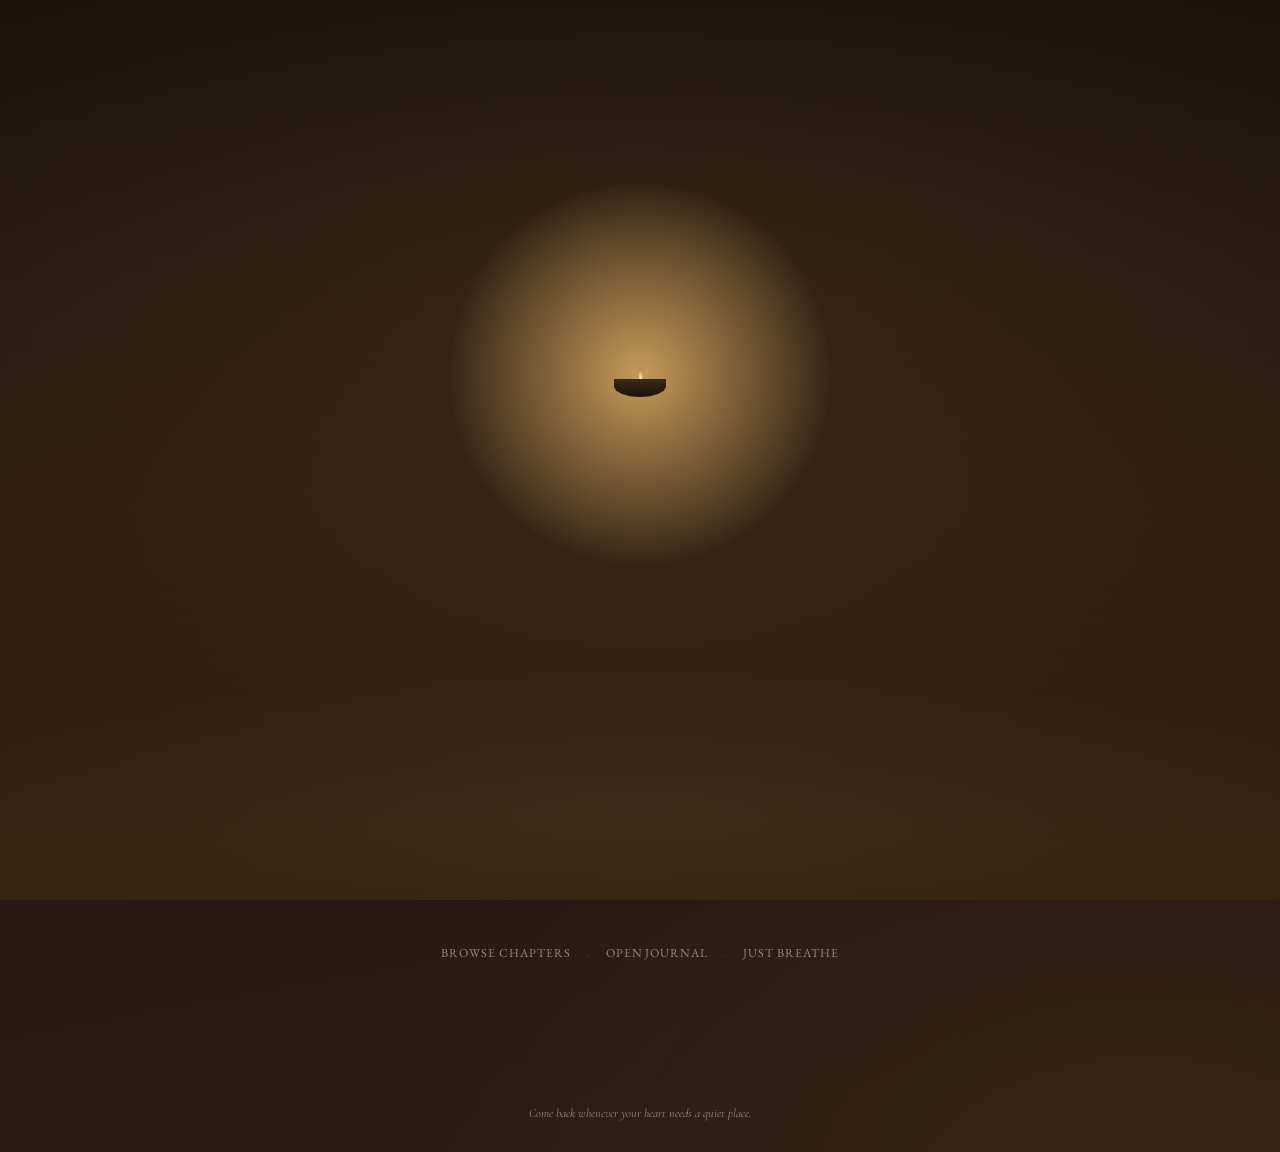
==== index.html @ 9d19c4c8 "Add files via upload" ====
<!DOCTYPE html>
<html lang="en">
<head>
<meta charset="UTF-8">
<meta name="viewport" content="width=device-width, initial-scale=1.0, viewport-fit=cover">
<script>
/* Courtyard mobile lock: Chrome Android's Desktop site deliberately changes
   the User-Agent and forces a wide virtual viewport. Remember that this
   browser was mobile on the previous load, then restore a phone-sized
   viewport when Chrome switches to Desktop site. This runs before CSS. */
(function(){
  try {
    var cookie = document.cookie.indexOf('courtyard-mobile-seen=1') !== -1;
    var ua = navigator.userAgent || '';
    var mobileUA = /Android|iPhone|iPad|iPod/i.test(ua);
    if (mobileUA) {
      document.cookie = 'courtyard-mobile-seen=1; path=/; max-age=31536000; SameSite=Lax';
    }
    var standalone = false;
    try {
      standalone = !!(window.matchMedia && window.matchMedia('(display-mode: standalone)').matches);
      standalone = standalone || !!navigator.standalone;
    } catch(e) {}

    /* Installed Android PWAs are the important special case here. Chrome's
       Desktop site can spoof the UA and expose a wide CSS viewport, but the
       standalone window is still a touch-first phone app. Do not depend on
       screen.width for this case because Desktop site can change that value. */
    var touchPhone = navigator.maxTouchPoints > 0;
    var likelyPhone = mobileUA || (touchPhone && Math.min(screen.width || 9999, screen.height || 9999) <= 600);
    var mobilePWA = standalone && touchPhone;
    if (likelyPhone || mobilePWA) document.documentElement.classList.add('courtyard-mobile-device');

    /* In Chrome Desktop site, the UA loses its mobile markers and the
       browser normally forces a ~980px viewport. If we know this origin was
       previously opened as a mobile device, explicitly restore a viewport
       based on the device screen width. */
    if (!mobileUA && cookie) {
      var w = Math.min(screen.width || 412, screen.height || 736);
      w = Math.max(320, Math.min(600, Math.round(w)));
      var vp = document.querySelector('meta[name="viewport"]');
      if (vp) {
        vp.setAttribute('content', 'width=' + w + ', initial-scale=1, maximum-scale=1, viewport-fit=cover');
      } else {
        vp = document.createElement('meta');
        vp.name = 'viewport';
        vp.content = 'width=' + w + ', initial-scale=1, maximum-scale=1, viewport-fit=cover';
        document.head.appendChild(vp);
      }
      document.documentElement.classList.add('courtyard-mobile-device');
    }
  } catch(e) {}
})();
</script>
<title>Kanha Ji's Courtyard</title>
<link rel="preconnect" href="https://fonts.googleapis.com">
<link href="https://fonts.googleapis.com/css2?family=Cormorant+Garamond:ital,wght@0,400;0,500;0,600;1,400;1,500&family=EB+Garamond:ital,wght@0,400;0,500;0,600;1,400&display=swap" rel="stylesheet">
<link rel="stylesheet" href="styles.css">

<!-- PWA: manifest, icons, and install/theming metadata. See pwa.js and
     service-worker.js — neither touches routing, layout, or app.js. -->
<link rel="manifest" href="manifest.webmanifest">
<meta name="theme-color" content="#241811">
<link rel="icon" href="assets/icons/favicon-32.png" sizes="32x32" type="image/png">
<link rel="icon" href="assets/icons/favicon-16.png" sizes="16x16" type="image/png">
<meta name="mobile-web-app-capable" content="yes">
</head>
<body data-view="home">

<!-- ARRIVAL RITUAL — click or press any key to skip -->
<div id="arrival" aria-hidden="true">
  <div id="arrivalDiya"><div class="a-glow"></div><div class="a-flame"></div><div class="a-bowl"></div></div>
  <div id="arrivalDust"></div>
  <div id="arrivalMist"></div>
  <div id="arrivalFeather">
    <svg viewBox="0 0 100 30" xmlns="http://www.w3.org/2000/svg"><path d="M2 26 Q40 4 98 2 Q60 10 40 16 Q60 14 92 6 Q55 18 38 20 Q54 18 80 12 Q50 24 2 26 Z" fill="none" stroke="#E0AE64" stroke-width="0.8"/></svg>
  </div>
  <div id="arrivalTitle">
    <h1>Kanha Ji's Courtyard</h1>
    <p>Whenever life becomes too loud… come sit beside me.</p>
  </div>
</div>

<div id="stars"></div>
<div id="courtyard" aria-hidden="true">
  <svg id="banyan" viewBox="0 0 220 320" xmlns="http://www.w3.org/2000/svg">
    <path fill="#1C130C" d="M110 320 L104 210 Q70 205 55 180 Q30 175 28 145 Q15 130 30 110 Q25 90 50 82 Q45 60 70 55 Q75 30 105 30 Q130 15 155 35 Q180 30 190 55 Q205 65 195 90 Q210 110 195 130 Q205 155 180 165 Q175 190 145 200 Q135 208 116 210 L110 320 Z"/>
    <path stroke="#1C130C" stroke-width="2" fill="none" d="M104 210 Q100 250 96 300 M116 210 Q120 250 124 300"/>
  </svg>
  <div class="floor"></div>
  <div id="templeWall"></div>
  <div class="pillar left"></div>
  <div class="pillar right"></div>
  <div id="mandala">
    <svg viewBox="0 0 200 200" xmlns="http://www.w3.org/2000/svg" fill="none" stroke="#F1E3C6" stroke-width="0.6">
      <circle cx="100" cy="100" r="90"/><circle cx="100" cy="100" r="66"/><circle cx="100" cy="100" r="40"/>
      <path d="M100 10 L100 190 M10 100 L190 100 M35 35 L165 165 M165 35 L35 165"/>
    </svg>
  </div>
  <div class="hbell" style="left:14%; animation-delay:-2s;"><svg viewBox="0 0 10 34" xmlns="http://www.w3.org/2000/svg"><line x1="5" y1="0" x2="5" y2="8" stroke="#8A6A3A" stroke-width="1"/><path d="M1 8 Q5 6 9 8 L8 24 Q5 28 2 24 Z" fill="none" stroke="#C08A3E" stroke-width="0.9"/></svg></div>
  <div class="hbell" style="right:16%; animation-delay:-6s;"><svg viewBox="0 0 10 34" xmlns="http://www.w3.org/2000/svg"><line x1="5" y1="0" x2="5" y2="8" stroke="#8A6A3A" stroke-width="1"/><path d="M1 8 Q5 6 9 8 L8 24 Q5 28 2 24 Z" fill="none" stroke="#C08A3E" stroke-width="0.9"/></svg></div>
  <div id="shadowDrift"></div>
</div>
<div id="atmosphere" aria-hidden="true"></div>
<div id="moon" aria-hidden="true"></div>
<div id="ambient"></div>
<div id="feather-wander" aria-hidden="true">
  <svg viewBox="0 0 100 30" xmlns="http://www.w3.org/2000/svg"><path d="M2 26 Q40 4 98 2 Q60 10 40 16 Q60 14 92 6 Q55 18 38 20 Q54 18 80 12 Q50 24 2 26 Z" fill="none" stroke="#E0AE64" stroke-width="0.8"/></svg>
</div>

<!-- Kanha Ji's corner: a small wooden platform holding a diya, a peacock feather, and a flute — left quietly for you -->
<div id="krishna-corner" aria-hidden="true">
  <div class="kj-platform">
    <div id="diya"><div class="flame"></div><div class="bowl"></div></div>
    <div class="kj-feather">
      <svg viewBox="0 0 30 60" xmlns="http://www.w3.org/2000/svg">
        <path d="M15 58 L14 22" stroke="#8A6A3A" stroke-width="1.1" fill="none"/>
        <path d="M15 22 Q4 16 5 4 Q11 12 15 20 Q19 12 25 4 Q26 16 15 22 Z" fill="none" stroke="#E0AE64" stroke-width="1"/>
        <circle cx="15" cy="9" r="3.2" fill="none" stroke="#E0AE64" stroke-width="1"/>
        <circle cx="15" cy="9" r="1.1" fill="#3B7A5A" opacity="0.7"/>
      </svg>
    </div>
    <div class="kj-flute">
      <svg viewBox="0 0 60 10" xmlns="http://www.w3.org/2000/svg">
        <rect x="2" y="3.5" width="56" height="3" rx="1.5" fill="#5C3A1E"/>
        <circle cx="16" cy="5" r="0.9" fill="#2A1D13"/>
        <circle cx="26" cy="5" r="0.9" fill="#2A1D13"/>
        <circle cx="36" cy="5" r="0.9" fill="#2A1D13"/>
        <circle cx="46" cy="5" r="0.9" fill="#2A1D13"/>
      </svg>
    </div>
  </div>
</div>

<div id="soundControl">
  <button id="soundToggle" aria-label="Ambient sound" aria-expanded="false" aria-controls="soundPanel">
    <svg viewBox="0 0 24 24" fill="none" stroke="currentColor" stroke-width="1.1" xmlns="http://www.w3.org/2000/svg" style="color:var(--ivory-dim)">
      <line x1="3" y1="12" x2="21" y2="9"/>
      <circle cx="6" cy="13.2" r="1.4"/><circle cx="10" cy="12.5" r="1.4"/><circle cx="14" cy="11.7" r="1.4"/><circle cx="18" cy="11" r="1.4"/>
    </svg>
  </button>
  <div id="soundPanel">
    <span id="ambienceAnchor" style="display:none" aria-hidden="true"></span>
    <button id="soundOff" aria-pressed="false">Silent Courtyard</button>
    <div class="sound-volume-row">
      <label for="soundVolume">Vol</label>
      <input type="range" id="soundVolume" min="0" max="100" value="50" aria-label="Ambient sound volume">
    </div>
  </div>
</div>

<header>
  <div class="brand">
    <div class="brand-mark"></div>
    <span class="brand-text">Kanha Ji's Courtyard</span>
  </div>
  <nav id="mainNav" aria-label="Primary">
    <button data-view="home" class="active">Home</button>
    <button data-view="chapters">Chapters</button>
    <button data-view="search">Search</button>
    <button data-view="collections">Collections</button>
    <button data-view="journal">Journal</button>
    <button data-view="meditation">Meditation</button>
    <button data-view="stats">Journey</button>
    <button data-view="settings">Settings</button>
    <button data-view="about">About</button>
  </nav>
  <div id="readingJourney" class="reading-journey" aria-hidden="true">
    <div id="readingJourneyFill" class="reading-journey-fill"></div>
  </div>
</header>

<main>

  <!-- HOME -->
  <section class="view active" id="view-home">
    <div class="hero">
      <div class="eyebrow">welcome back</div>
      <h1>How is your heart today?</h1>
      <p>There is no wrong answer, and nothing here is timed. Sit for a moment, choose what feels true right now, and let the courtyard meet you there.</p>
    </div>

    <div class="continue-card" id="continueCard" style="display:none;">
      <div class="eyebrow">continue your journey</div>
      <p class="continue-detail" id="continueDetail">Last read: Chapter 1 • Verse 1</p>
      <div class="continue-actions">
        <button id="continueReadingBtn" class="continue-btn continue-btn-primary">Continue Reading</button>
        <button id="continueStartHomeBtn" class="continue-btn">Start from Home</button>
      </div>
    </div>

    <div class="emotion-list" id="emotionGrid" role="group" aria-label="Choose how you feel">
      <!-- injected -->
    </div>

    <div class="home-response" id="homeResponse" aria-live="polite"></div>

    <div class="quick-links">
      <button data-view="chapters">Browse chapters</button>
      <span class="ql-sep">·</span>
      <button data-view="journal">Open journal</button>
      <span class="ql-sep">·</span>
      <button data-view="meditation">Just breathe</button>
    </div>
  </section>

  <!-- CHAPTERS -->
  <section class="view" id="view-chapters">
    <div class="section-shell">
      <h2>Chapters</h2>
      <p class="section-sub">From confusion to clarity, from attachment to freedom, from self to the Supreme.</p>
      <div id="chapterList"></div>
    </div>
  </section>

  <!-- VERSE LIST (per chapter) -->
  <section class="view" id="view-verses">
    <div class="section-shell">
      <button id="backToChapters" class="back-link">&larr; back to chapters</button>
      <h2 id="verseListTitle">Chapter</h2>
      <p class="section-sub" id="verseListSub"></p>
      <div id="verseList"></div>
    </div>
  </section>

  <!-- CHAPTER DETAIL / VERSE -->
  <section class="view" id="view-verse">
    <div class="section-shell">
      <button id="backToVerses" class="back-link">&larr; back to verses</button>
      <p class="reading-progress-label" id="readingProgressLabel"></p>
      <div id="verseDetail"></div>
      <div id="verseNav" class="verse-nav">
        <div class="verse-nav-actions">
          <button id="prevVerseBtn" class="continue-btn"></button>
          <button id="nextVerseBtn" class="continue-btn continue-btn-primary"></button>
        </div>
      </div>
      <div id="chapterCompletion" class="chapter-completion" hidden>
        <p class="chapter-completion-text" id="chapterCompletionText"></p>
        <div class="chapter-completion-actions">
          <button id="continueNextChapterBtn" class="continue-btn continue-btn-primary"></button>
          <button id="stayHereBtn" class="continue-btn">Stay Here a Little Longer</button>
        </div>
      </div>
    </div>
  </section>

  <!-- SEARCH -->
  <section class="view" id="view-search">
    <div class="section-shell">
      <h2>Search</h2>
      <p class="section-sub">Search across verses, tags, and moods once real content is added.</p>
      <div class="search-bar">
        <input type="text" id="searchInput" placeholder="Search by feeling, word, or chapter…" aria-label="Search">
      </div>
      <div id="searchResults">
        <div class="empty-state">
          <span class="glyph" aria-hidden="true">❦</span>
          <p>The scriptures are still finding their place here.</p>
        </div>
      </div>
    </div>
  </section>

  <!-- COLLECTIONS -->
  <section class="view" id="view-collections">
    <div class="section-shell">
      <h2>Collections</h2>
      <p class="section-sub">Save verses that speak to you into your own gathered collections.</p>
      <div class="empty-state" id="collectionsEmpty">
        <span class="glyph" aria-hidden="true">❦</span>
        <p>Every verse you save will quietly wait for you here.</p>
        <button id="createCollectionBtn">Create a collection</button>
      </div>
    </div>
  </section>

  <!-- JOURNAL -->
  <section class="view" id="view-journal">
    <div class="section-shell">
      <h2>Journal</h2>
      <p class="section-sub">A quiet place to write. Nothing here is graded, tracked toward a streak, or shown to anyone.</p>
      <div class="card">
        <textarea class="journal-input" id="journalInput" placeholder="Tell Kanha Ji what's on your heart…"></textarea>
      </div>
      <div class="journal-actions">
        <button class="btn-primary" id="saveJournalBtn">Save entry</button>
      </div>
      <div id="journalEntries"></div>
    </div>
  </section>

  <!-- MEDITATION -->
  <section class="view" id="view-meditation">
    <div class="section-shell" style="text-align:center;">
      <h2>A moment to breathe</h2>
      <p class="section-sub">In for four. Hold for four. Out for six. No timer pressure, just a shape to follow.</p>
      <div class="breath-circle">breathe</div>
    </div>
  </section>

  <!-- STATS -->
  <section class="view" id="view-stats">
    <div class="section-shell">
      <h2>Your journey</h2>
      <p class="section-sub">Gentle reflection, not a scoreboard. Nothing here is a target to hit.</p>
      <div class="stats-grid">
        <div class="stat-card"><span class="stat-number" id="statVerses">0</span><span class="stat-label">verses visited</span></div>
        <div class="stat-card"><span class="stat-number" id="statJournal">0</span><span class="stat-label">journal entries</span></div>
        <div class="stat-card"><span class="stat-number" id="statDays">1</span><span class="stat-label">days you've returned</span></div>
        <div class="stat-card"><span class="stat-number" id="statMood">—</span><span class="stat-label">most chosen feeling</span></div>
      </div>
    </div>
  </section>

  <!-- SETTINGS -->
  <section class="view" id="view-settings">
    <div class="section-shell">
      <h2>Settings</h2>
      <p class="section-sub">Shape the courtyard to fit you.</p>
      <div class="card">
        <div class="setting-row">
          <div>
            <div class="setting-label">Reduce animation</div>
            <div class="setting-desc">Turns off drifting light, mist, and flicker for a stiller experience</div>
          </div>
          <button class="switch" id="toggleMotion" aria-pressed="false"></button>
        </div>
        <div class="setting-row">
          <div>
            <div class="setting-label">Time of day theme</div>
            <div class="setting-desc">Choose the light your courtyard sits in</div>
          </div>
          <div class="theme-options">
            <button class="theme-dot active" style="background:#3B2A1C" data-theme="dusk" aria-label="Dusk" aria-pressed="true"></button>
            <button class="theme-dot" style="background:#160F0A" data-theme="night" aria-label="Night" aria-pressed="false"></button>
            <button class="theme-dot" style="background:#4A3520" data-theme="dawn" aria-label="Dawn" aria-pressed="false"></button>
          </div>
        </div>
        <div class="setting-row">
          <div>
            <div class="setting-label">Replay the welcome</div>
            <div class="setting-desc">See the arrival sequence again, right now</div>
          </div>
          <button id="replayWelcomeBtn" style="border-radius:0; padding:9px 18px; font-size:0.75rem; letter-spacing:0.08em; text-transform:uppercase; color:var(--ivory-dim); background:transparent; border:1px solid var(--line); cursor:pointer;">Replay</button>
        </div>
        <div class="setting-row">
          <div>
            <div class="setting-label">Clear journal &amp; history</div>
            <div class="setting-desc">This cannot be undone</div>
          </div>
          <button id="clearDataBtn" style="border-radius:0; padding:9px 18px; font-size:0.75rem; letter-spacing:0.08em; text-transform:uppercase; color:var(--ivory-dim); background:transparent; border:1px solid var(--line); cursor:pointer;">Clear</button>
        </div>
      </div>

      <div class="card" id="journalBackupCard">
        <div class="setting-row">
          <div>
            <div class="setting-label" style="font-size:1.05rem;">Your Journal</div>
            <div class="setting-desc">Your reflections stay on this device unless you choose to export them.</div>
          </div>
        </div>
        <div class="setting-row">
          <div>
            <div class="setting-label">Export Journal</div>
            <div class="setting-desc" id="exportJournalDesc">Download every entry as a single file, kept only by you.</div>
          </div>
          <button id="exportJournalBtn" style="border-radius:0; padding:9px 18px; font-size:0.75rem; letter-spacing:0.08em; text-transform:uppercase; color:var(--ivory-dim); background:transparent; border:1px solid var(--line); cursor:pointer;">Export</button>
        </div>
        <div class="setting-row">
          <div>
            <div class="setting-label">Import Journal</div>
            <div class="setting-desc">Restore entries from a file you exported earlier — this replaces what's on this device.</div>
          </div>
          <button id="importJournalBtn" style="border-radius:0; padding:9px 18px; font-size:0.75rem; letter-spacing:0.08em; text-transform:uppercase; color:var(--ivory-dim); background:transparent; border:1px solid var(--line); cursor:pointer;">Import</button>
          <input type="file" id="importJournalInput" accept="application/json,.json" hidden>
        </div>
        <p class="setting-desc" id="journalBackupStatus" aria-live="polite" style="text-align:center; margin-top:6px;"></p>
      </div>
    </div>
  </section>

  <!-- ABOUT -->
  <section class="view" id="view-about">
    <div class="section-shell">
      <h2>About the Courtyard</h2>
      <p class="section-sub">A peaceful place to slow down, reflect, and walk through the Bhagavad Gita one verse at a time.</p>

      <div class="verse-frontispiece about-intro">
        <p>Kanha Ji's Courtyard is a quiet corner for reading and reflecting — built for anyone who needs a place to sit for a while.</p>
      </div>

      <div class="verse-section">
        <h4>Application</h4>
        <p>App name<br><strong id="aboutAppName">Kanha Ji's Courtyard</strong></p>
        <p>Version<br><span id="aboutVersion">—</span></p>
        <p>Created by<br><strong>ThatBrownCraft</strong></p>
        <p class="about-note">Created with love, reflection, and countless cups of chai.</p>
      </div>

      <div class="verse-section">
        <h4>About this Project</h4>
        <p>This Courtyard was never meant to replace scripture. The Bhagavad Gita's original verses remain timeless, exactly as they've always been.</p>
        <p>What's added here — the translations, the modern reflections, and moments like "If Kanha Ji sat beside you today…" — exist only to help today's reader meet that wisdom in the middle of an ordinary day. The aim is understanding, not replacement.</p>
      </div>

      <div class="verse-section">
        <h4>A Small Note</h4>
        <p>The Bhagavad Gita has guided countless hearts for centuries.</p>
        <p>This Courtyard simply offers one more quiet place to sit with its wisdom. If even one reflection encourages someone to return to the original scripture, then the Courtyard has already fulfilled its purpose.</p>
      </div>

      <div class="verse-section">
        <h4>Copyright &amp; Attribution</h4>
        <p>The Sanskrit verses of the Bhagavad Gita, and their public-domain translations where used, remain part of the scripture's own cultural and spiritual heritage — they belong to no one and everyone.</p>
        <p>Everything built around those verses in this Courtyard — the modern reflections, contemporary explanations, historical and contextual commentary, "If Kanha Ji sat beside you today…" passages, reflection questions, journal prompts, the Courtyard's concept and experience, and its original writing, UI, and visual presentation — is original work, © ThatBrownCraft. Please don't copy, republish, or redistribute this writing without permission.</p>
        <p>Kanha Ji's Courtyard is an independent, personal project made for reflection — it isn't affiliated with any religious organization or institution.</p>
      </div>

      <div class="verse-section">
        <h4>Privacy</h4>
        <p>Your journal stays on this device. Nothing you write is uploaded, tracked, or shared — the only way anything leaves this device is if you choose to export your journal yourself, from Settings.</p>
      </div>

      <div class="verse-section">
        <h4>Credits</h4>
        <p>Built with care, for readers who wanted a peaceful place to keep returning to the Gita.</p>
      </div>

      <div class="verse-frontispiece about-close">
        <p class="about-close-line">If these words ever helped you find a little peace, then the Courtyard has already fulfilled its purpose.</p>
        <p class="about-close-sub">May every visit bring you a little closer to yourself… and to Kanha Ji. 🌿</p>
        <p class="about-signature">Made with 🤎 by ThatBrownCraft</p>
        <p class="about-farewell">May you always find your way back to the Courtyard.</p>
      </div>
    </div>
  </section>

</main>

<footer>Come back whenever your heart needs a quiet place.</footer>

<script src="app.js"></script>
<script src="pwa.js" defer></script>

</body>
</html>
---- styles.css ----
:root{
    --ink:#241811;
    --ink-deep:#160F0A;
    --midnight:#3B2A1C;
    --midnight-deep:#2A1D13;
    --ivory:#F6E9CE;
    --ivory-dim: rgba(246,233,206,0.82);
    --ivory-faint: rgba(246,233,206,0.54);
    --gold:#C08A3E;
    --gold-bright:#E0AE64;
    --gold-soft: rgba(192,138,62,0.5);
    --candle: #FFB463;
    --line: rgba(241,227,198,0.16);
    --line-soft: rgba(241,227,198,0.09);
    --ease: cubic-bezier(0.22, 1, 0.36, 1);
    --breeze: 0;
    --jitter: 0;
    --diya-glow: 0.5;
  }
  /* ---------- theme variants: same tokens, three different lights ----------
     "Dusk" is the default palette above (no attribute needed). Night and dawn
     re-value the same custom properties, so every surface that already reads
     from var(--ink)/var(--gold)/etc. repaints automatically — no new selectors. */
  body[data-theme="night"]{
    --ink:#0E0C12; --ink-deep:#07060A; --midnight:#181330; --midnight-deep:#100C22;
    --ivory:#E8E4F4; --ivory-dim: rgba(232,228,244,0.82); --ivory-faint: rgba(232,228,244,0.52);
    --gold:#8D7BC4; --gold-bright:#B2A2EA; --gold-soft: rgba(141,123,196,0.5);
    --candle:#8B79E0; --line: rgba(232,228,244,0.14); --line-soft: rgba(232,228,244,0.08);
  }
  body[data-theme="dawn"]{
    --ink:#3D2C22; --ink-deep:#2C1F17; --midnight:#5C4630; --midnight-deep:#43321F;
    --ivory:#FFF4E4; --ivory-dim: rgba(255,244,228,0.86); --ivory-faint: rgba(255,244,228,0.6);
    --gold:#E28B4E; --gold-bright:#F6B274; --gold-soft: rgba(226,139,78,0.5);
    --candle:#FFCB8E; --line: rgba(255,244,228,0.18); --line-soft: rgba(255,244,228,0.1);
  }
  *{box-sizing:border-box;}
  html{
    scroll-behavior:smooth;
    /* Guarantees the viewport canvas itself is never white: normally the
       body's background paints the canvas too (CSS background propagation),
       but that propagation is exactly what a scroll-triggered repaint of the
       fixed decorative layers below can outrun for a frame. Setting this
       explicitly removes any dependency on propagation timing. */
    background-color:var(--ink-deep);
  }
  body{
    margin:0;
    min-height:100vh;
    background:
      radial-gradient(ellipse 70% 45% at 50% -8%, rgba(192,138,62,0.08), transparent),
      radial-gradient(ellipse 55% 42% at 88% 102%, rgba(255,180,99,0.06), transparent),
      linear-gradient(170deg, var(--ink-deep), var(--ink) 55%, var(--midnight-deep) 100%);
    color:var(--ivory);
    font-family:'EB Garamond', Georgia, serif;
    font-weight:400;
    font-size:18.5px;
    overflow-x:hidden;
    /* Prevents iOS/Android rubber-band overscroll from momentarily
       revealing the area beyond the document — the other half of the
       same white-flash symptom, distinct from the fixed-layer repaint
       fixed below. Vertical scrolling itself is untouched. */
    overscroll-behavior-y:auto;
    position:relative;
    transition: background 1.1s ease, color 1.1s ease;
  }
  /* theme transition — the same surfaces just repaint gently instead of snapping */
  header, .card, .chapter-row, .verse-section, .verse-frontispiece, .journal-entry,
  .stat-card, .setting-row, textarea.journal-input, .search-bar input, #soundToggle,
  .breath-circle, .emotion-item, nav button, p, h1, h2, h3, h4, .eyebrow{
    transition: background-color 1.1s ease, border-color 1.1s ease, color 0.6s ease, box-shadow 1.1s ease;
  }
  h1,h2,h3,h4,.display{
    font-family:'Cormorant Garamond', serif;
    font-weight:500;
    letter-spacing:0.01em;
  }
  a{color:inherit;}
  button{font-family:inherit;}
  p{ line-height:1.9; }
  p + p{ margin-top:1.15em; }

  .eyebrow{
    font-family:'EB Garamond', serif;
    font-size:0.74rem;
    letter-spacing:0.16em;
    text-transform:uppercase;
  }

  a:focus-visible, button:focus-visible, [tabindex]:focus-visible{
    outline:1px solid var(--gold);
    outline-offset:4px;
    border-radius:1px;
  }

  @media (prefers-reduced-motion: reduce){
    *{animation-duration:0.001ms !important; animation-iteration-count:1 !important; transition-duration:0.001ms !important;}
  }
  /* the header is the only surface relying on backdrop blur for legibility over
     moving content behind it — solidify it instead when transparency effects
     are unwanted, everything else on the page is already opaque or flat */
  @media (prefers-reduced-transparency: reduce){
    header{ background:var(--ink-deep); backdrop-filter:none; }
    #soundPanel{ background:#E9D9AE; }
  }
  body.motion-reduced .star,
  body.motion-reduced .firefly,
  body.motion-reduced .petal,
  body.motion-reduced .fog,
  body.motion-reduced #shadowDrift,
  body.motion-reduced .insect,
  body.motion-reduced .single-leaf,
  body.motion-reduced #diya .flame{
    animation:none !important;
  }

  /* ================= ARRIVAL RITUAL ================= */
  #arrival{
    position:fixed; inset:0; z-index:200;
    background:
      radial-gradient(ellipse 80% 55% at 50% 32%, rgba(224,174,100,0.10), transparent),
      linear-gradient(180deg,#170F09,#2A1C11 55%,#34240F);
    display:flex; flex-direction:column; align-items:center; justify-content:center;
    overflow:hidden;
    transition: opacity 1.7s ease;
    cursor:pointer;
  }
  #arrival.arrival-done{ opacity:0; pointer-events:none; transition: opacity 2.3s ease; }
  #arrival.quick.arrival-done{ transition: opacity 0.7s ease; }
  body.arrival-active header, body.arrival-active main{ pointer-events:none; }

  #arrivalDiya{ position:relative; width:52px; height:36px; opacity:0; transition:opacity 1.5s ease, transform 2.6s cubic-bezier(0.22,1,0.36,1); transform:translate(0,0) scale(1); z-index:2; }
  #arrivalDiya.a-lit{ opacity:1; }
  /* as the ritual ends, the same flame travels toward where it already waits in Kanha Ji's corner,
     so the transition reads as one continuous diya rather than a fade-out-fade-in of two separate ones */
  #arrivalDiya.a-lit.a-finishing{ transform: translate(calc(50vw - 78px), calc(50vh - 40px)) scale(0.68); }
  .a-glow{
    position:absolute; left:50%; top:38%; width:8px; height:8px; transform:translate(-50%,-50%);
    background:radial-gradient(circle, rgba(224,174,100,0.85), transparent 72%);
    border-radius:50%; opacity:0;
    transition:width 2.6s ease, height 2.6s ease, opacity 2.6s ease;
  }
  #arrivalDiya.a-lit .a-glow{ width:380px; height:380px; opacity:1; }
  #arrivalDiya.a-lit.a-finishing .a-glow{ transition:width 2.6s cubic-bezier(0.22,1,0.36,1), height 2.6s cubic-bezier(0.22,1,0.36,1), opacity 2.6s ease; width:260vw; height:260vw; opacity:0.85; }
  .a-flame{
    position:absolute; left:50%; bottom:15px; width:7px; height:15px; margin-left:-3.5px;
    background: radial-gradient(ellipse at 50% 80%, #FDF3DD, var(--gold) 60%, transparent 82%);
    border-radius:50% 50% 50% 50% / 65% 65% 35% 35%;
    opacity:0; transition:opacity 1s ease 0.3s;
  }
  #arrivalDiya.a-lit .a-flame{ opacity:1; animation: arrivalFlicker 2.7s ease-in-out infinite; }
  @keyframes arrivalFlicker{
    0%,100%{ transform:scaleY(1) rotate(-1deg); opacity:0.9; }
    30%{ transform:scaleY(1.07) rotate(2deg); opacity:0.82; }
    55%{ transform:scaleY(0.93) rotate(-2deg); opacity:0.95; }
    80%{ transform:scaleY(1.03) rotate(1deg); opacity:0.8; }
  }
  .a-bowl{ position:absolute; bottom:0; left:0; right:0; height:18px; background:linear-gradient(180deg,#3A2A18,#1C130C); border-radius:0 0 50% 50% / 0 0 60% 60%; }

  #arrivalDust{ position:absolute; inset:0; opacity:0; transition:opacity 2.2s ease; z-index:1; }
  #arrivalDust.a-visible{ opacity:1; }
  .a-mote{ position:absolute; width:2px; height:2px; background:var(--gold-bright); border-radius:50%; opacity:0; animation:motefloat linear infinite; }
  @keyframes motefloat{
    0%{ transform:translateY(0); opacity:0; }
    18%{ opacity:0.5; }
    82%{ opacity:0.25; }
    100%{ transform:translateY(-130px); opacity:0; }
  }

  #arrivalMist{
    position:absolute; left:-10%; right:-10%; bottom:-6%; height:32%;
    background:radial-gradient(ellipse at center, rgba(241,227,198,0.05), transparent 70%);
    opacity:0; transition:opacity 2.6s ease;
  }
  #arrivalMist.a-visible{ opacity:1; }

  #arrivalFeather{ position:absolute; top:36%; left:-60px; width:44px; height:16px; opacity:0; z-index:2; }
  #arrivalFeather svg{ width:100%; height:100%; opacity:0.55; }
  #arrivalFeather.a-fly{ animation: featherfly 4.6s ease-in-out forwards; }
  @keyframes featherfly{
    0%{ opacity:0; transform:translate(0,0) rotate(-10deg); }
    12%{ opacity:0.6; }
    50%{ transform:translate(48vw,-46px) rotate(8deg); }
    88%{ opacity:0.4; }
    100%{ transform:translate(120vw,14px) rotate(-6deg); opacity:0; }
  }

  #arrivalTitle{ margin-top:48px; text-align:center; opacity:0; transform:translateY(6px); transition:opacity 1.7s var(--ease), transform 1.7s var(--ease); z-index:2; padding:0 24px; }
  #arrivalTitle.a-visible{ opacity:1; transform:translateY(0); }
  #arrivalTitle h1{ font-style:italic; font-weight:500; font-size:clamp(1.7rem,4.2vw,2.5rem); color:var(--ivory); letter-spacing:0.02em; margin:0 0 16px; }
  #arrivalTitle p{ font-family:'Cormorant Garamond',serif; font-style:italic; color:var(--ivory-faint); font-size:1.02rem; opacity:0; transition:opacity 1.8s ease; margin:0; }
  #arrivalTitle.a-tagline p{ opacity:1; }

  /* ================= LIVING BACKGROUND ================= */
  /* These four layers (#stars, #courtyard, #atmosphere, #ambient) are each
     position:fixed, inset:0, and stay mounted for the whole session — they
     are the "Courtyard" itself. Without an explicit GPU layer, browsers may
     repaint them on the main thread in sync with scroll instead of just
     recompositing, and that repaint can lag a frame behind the scroll itself.
     In that gap, whatever's underneath (the plain canvas, or a lower layer
     mid-repaint) is briefly visible — the reported white flash. Promoting
     each to its own compositor layer removes that dependency on repaint
     timing; visually nothing changes, since translateZ(0) is a null
     transform. */
  #stars, #courtyard, #atmosphere, #ambient{
    transform:translateZ(0);
    backface-visibility:hidden;
  }
  /* Floating dust, lit by unseen candlelight — replaces the old star field */
  #stars{ position:fixed; inset:0; pointer-events:none; z-index:0; opacity:0.55; transition:opacity 1.6s ease; }
  .star{ position:absolute; background:var(--gold-bright); border-radius:50%; opacity:0; filter:blur(0.3px); box-shadow:0 0 3px 1px rgba(224,174,100,0.3); animation:dustglow ease-in-out infinite; }
  @keyframes dustglow{ 0%{ opacity:0.1; transform:translateY(0) translateX(calc(var(--breeze,0) * -1.5px)); } 50%{ opacity:0.5; transform:translateY(-6px) translateX(calc(var(--breeze,0) * 1.5px)); } 100%{ opacity:0.1; transform:translateY(0) translateX(calc(var(--breeze,0) * -1.5px)); } }

  #courtyard{ position:fixed; inset:0; z-index:1; pointer-events:none; overflow:hidden; }
  #courtyard::before, #courtyard::after{
    content:''; position:absolute; top:0; bottom:0; width:76px;
  }
  #courtyard::before{ left:0; background:linear-gradient(180deg, transparent, rgba(22,15,10,0.5) 55%, rgba(22,15,10,0.72)); }
  #courtyard::after{ right:0; background:linear-gradient(180deg, transparent, rgba(22,15,10,0.5) 55%, rgba(22,15,10,0.72)); }
  #courtyard .floor{ position:absolute; left:0; right:0; bottom:0; height:20%; background:linear-gradient(0deg, rgba(28,19,12,0.55), transparent); }
  /* stone floor texture — a barely-there grain, discovered not displayed */
  #courtyard .floor::before{
    content:''; position:absolute; inset:0;
    background-image:
      repeating-linear-gradient(90deg, rgba(241,227,198,0.025) 0 1px, transparent 1px 140px),
      repeating-linear-gradient(0deg, rgba(0,0,0,0.05) 0 1px, transparent 1px 70px);
    opacity:0.6;
  }
  /* carved sandstone pillars, disappearing into darkness at either edge */
  .pillar{ position:absolute; bottom:0; width:64px; height:78%; opacity:0.05; pointer-events:none; }
  .pillar.left{ left:2%; background:linear-gradient(180deg, transparent, rgba(241,227,198,0.5) 8%, rgba(241,227,198,0.5) 85%, transparent); mask-image:linear-gradient(180deg, transparent, black 22%, black 80%, transparent); }
  .pillar.right{ right:2%; background:linear-gradient(180deg, transparent, rgba(241,227,198,0.5) 8%, rgba(241,227,198,0.5) 85%, transparent); mask-image:linear-gradient(180deg, transparent, black 22%, black 80%, transparent); }
  .pillar::before, .pillar::after{ content:''; position:absolute; left:0; right:0; height:2px; background:rgba(241,227,198,0.6); }
  .pillar::before{ top:14%; }
  .pillar::after{ top:30%; }
  /* distant temple wall, felt more than seen */
  #templeWall{ position:absolute; left:0; right:0; top:0; height:46%; opacity:0.035; pointer-events:none;
    background:
      radial-gradient(ellipse 40% 90% at 50% 0%, rgba(241,227,198,0.5), transparent 70%);
    mask-image:linear-gradient(180deg, black, transparent);
  }
  /* faint carved mandala, glimpsed high on the wall */
  #mandala{ position:absolute; top:6%; left:50%; width:220px; height:220px; margin-left:-110px; opacity:0.045; pointer-events:none; }
  #mandala svg{ width:100%; height:100%; }
  /* hanging bells, motionless until a breath of air finds them */
  .hbell{ position:absolute; top:0; width:10px; height:34px; opacity:0.16; transform-origin:top center; pointer-events:none; animation:bellsway 11s ease-in-out infinite; }
  .hbell svg{ width:100%; height:100%; display:block; }
  @keyframes bellsway{ 0%,100%{ transform:rotate(calc(-1.4deg + var(--breeze,0) * 0.8deg)); } 50%{ transform:rotate(calc(1.6deg + var(--breeze,0) * 0.8deg)); } }
  body.motion-reduced .hbell{ animation:none !important; }
  /* Warm brass lamp glow — replaces the old cold moonlight */
  #moon{
    position:fixed; top:8%; right:11%; width:120px; height:120px; border-radius:50%;
    background:radial-gradient(circle, rgba(255,180,99,0.14), transparent 70%);
    filter:blur(1px); z-index:0; pointer-events:none;
  }

  /* ---------- per-page atmosphere ----------
     Same courtyard, same design system — each section just gets a whisper
     of its own tint, so it reads as another place inside the same evening. */
  #atmosphere{
    position:fixed; inset:0; z-index:1; pointer-events:none;
    background-color: rgba(0,0,0,0);
    mix-blend-mode:soft-light;
    transition: background-color 1.4s ease;
  }
  body[data-view="chapters"] #atmosphere,
  body[data-view="verses"] #atmosphere,
  body[data-view="verse"] #atmosphere{ background-color: rgba(196,178,140,0.10); }
  body[data-view="search"] #atmosphere{ background-color: rgba(150,140,120,0.10); }
  body[data-view="journal"] #atmosphere{ background-color: rgba(224,174,100,0.09); }
  body[data-view="collections"] #atmosphere{ background-color: rgba(120,86,48,0.10); }
  body[data-view="meditation"] #atmosphere{ background-color: rgba(90,110,150,0.08); }
  body[data-view="stats"] #atmosphere{ background-color: rgba(140,140,150,0.08); }
  body[data-view="settings"] #atmosphere{ background-color: rgba(110,80,50,0.09); }
  #banyan{ position:absolute; left:-26px; bottom:0; width:210px; height:auto; opacity:0.22; }

  #ambient{ position:fixed; inset:0; pointer-events:none; z-index:2; overflow:hidden; }
  .firefly{
    position:absolute; width:3px; height:3px; background:var(--gold-bright); border-radius:50%;
    filter: blur(0.4px); box-shadow:0 0 6px 1.5px rgba(192,138,62,0.35);
    opacity:0; animation: drift linear infinite, glow 4s ease-in-out infinite;
  }
  @keyframes drift{
    0%{ transform: translate(0,0); opacity:0; }
    12%{ opacity:0.45; }
    88%{ opacity:0.3; }
    100%{ transform: translate(var(--dx), var(--dy)); opacity:0; }
  }
  @keyframes glow{ 0%,100%{ transform:scale(1); } 50%{ transform:scale(1.4); } }
  .petal{
    position:absolute; width:5px; height:8px;
    background: rgba(150,110,60,0.42);
    border-radius: 60% 40% 60% 40%;
    opacity:0.3; animation: leafFall linear infinite;
  }
  @keyframes leafFall{
    0%{ transform: translateY(-5vh) translateX(0) rotate(0deg); }
    100%{ transform: translateY(105vh) translateX(var(--sway)) rotate(200deg); }
  }
  .fog{
    position:absolute; bottom:-10%; left:-10%; width:120%; height:40%;
    background: radial-gradient(ellipse at center, rgba(241,227,198,0.04), transparent 70%);
    animation: fogdrift 26s ease-in-out infinite alternate;
  }
  @keyframes fogdrift{ 0%{ transform: translateX(calc(-3% + var(--breeze,0) * 1.5%)); } 100%{ transform: translateX(calc(3% + var(--breeze,0) * 1.5%)); } }

  /* soft moving shadows — as if a lamp somewhere is breathing */
  #shadowDrift{
    position:absolute; inset:-10%; opacity:0.5;
    background: radial-gradient(ellipse 55% 35% at 30% 70%, rgba(0,0,0,0.16), transparent 60%);
    animation: shadowbreathe 37s ease-in-out infinite alternate;
  }
  @keyframes shadowbreathe{ 0%{ transform:translate(0,0) scale(1); } 100%{ transform:translate(4%, -2%) scale(1.06); } }

  /* an occasional insect, drawn as a tiny irregular zigzag rather than a looping sprite */
  .insect{ position:absolute; width:2px; height:2px; background:rgba(241,227,198,0.55); border-radius:50%; opacity:0; animation:insectpath 6s ease-in-out forwards; }
  @keyframes insectpath{
    0%{ opacity:0; transform:translate(0,0); }
    10%{ opacity:0.6; }
    30%{ transform:translate(14px,-9px); }
    50%{ transform:translate(6px,-22px); }
    70%{ transform:translate(20px,-14px); }
    90%{ opacity:0.4; }
    100%{ opacity:0; transform:translate(10px,-30px); }
  }

  /* a single bird, glimpsed only at dawn */
  .bird-fly{ position:absolute; top:8vh; left:-60px; width:40px; height:14px; animation:birdcross 12s linear forwards; }
  @keyframes birdcross{ 0%{ transform:translateX(0); opacity:0; } 8%{ opacity:0.6; } 92%{ opacity:0.4; } 100%{ transform:translateX(116vw); opacity:0; } }

  /* a gentle whisper — never a notification, never in the way */
  #whisper{
    position:fixed; left:50%; bottom:96px; transform:translate(-50%,6px);
    z-index:45; pointer-events:none;
    font-family:'Cormorant Garamond', serif; font-style:italic; font-size:0.98rem;
    color:var(--ivory-faint); text-align:center; letter-spacing:0.01em;
    opacity:0; transition:opacity 1.8s ease, transform 1.8s ease;
    max-width:280px; padding:0 16px;
  }
  #whisper.show{ opacity:1; transform:translate(-50%,0); }

  /* a single leaf, distinct from the ambient petal drift — falls once, rarely */
  .single-leaf{ position:absolute; top:-4vh; width:7px; height:10px; background:rgba(168,120,58,0.4); border-radius:60% 40% 60% 40%; opacity:0; animation:singleLeafFall linear forwards; }
  @keyframes singleLeafFall{
    0%{ opacity:0; transform:translateY(0) translateX(0) rotate(0deg); }
    6%{ opacity:0.5; }
    94%{ opacity:0.35; }
    100%{ opacity:0; transform:translateY(70vh) translateX(var(--leaf-sway,30px)) rotate(140deg); }
  }

  #feather-wander{ position:absolute; top:0; left:-70px; width:46px; height:16px; opacity:0; z-index:3; }
  #feather-wander svg{ width:100%; height:100%; opacity:0.4; }
  /* Its journey is no longer a fixed keyframe — position, pauses, rises and
     rotation are computed procedurally in JS (see flyFeatherProcedural) so the
     path itself differs every time, not just which of a few presets plays.
     Left/top/transform are driven inline; only the crossfade between legs uses
     a plain CSS transition, so each leg eases naturally without a keyframe table. */

  /* a barely-there trail of dust, lit as if catching the diya's glow, left behind
     the feather as it moves — never glitter, just a few motes that quietly dissolve */
  .feather-trail-mote{
    position:fixed; width:2px; height:2px; border-radius:50%; pointer-events:none; z-index:3;
    background:radial-gradient(circle, rgba(224,174,100,0.5), transparent 70%);
    opacity:0; animation:featherTrailFade 1.7s ease-out forwards;
  }
  @keyframes featherTrailFade{
    0%{ opacity:0.5; transform:translate(0,0) scale(1); }
    100%{ opacity:0; transform:translate(var(--tx,0), var(--ty,10px)) scale(0.5); }
  }
  body.motion-reduced .feather-trail-mote{ display:none; }

  /* ---------- Kanha Ji's corner (signature element) ---------- */
  #krishna-corner{ position:fixed; bottom:20px; right:22px; z-index:40; display:flex; flex-direction:column; align-items:center; gap:8px; }
  .kj-platform{
    position:relative; width:108px; height:52px;
    background:linear-gradient(180deg, #4A3320, #241708);
    border-radius:3px 3px 7px 7px;
    box-shadow:0 8px 16px rgba(0,0,0,0.42), inset 0 1px 0 rgba(255,200,140,0.09);
  }
  .kj-platform::before{
    content:''; position:absolute; top:0; left:2px; right:2px; height:3px;
    background:linear-gradient(90deg, transparent, rgba(224,174,100,0.4), transparent);
  }
  /* a tiny ripple of reflected light on the wood, breathing with the flame */
  .kj-platform::after{
    content:''; position:absolute; left:50%; bottom:-2px; width:60px; height:10px; margin-left:-30px;
    background:radial-gradient(ellipse at center, rgba(224,174,100,0.16), transparent 75%);
    animation:kjripple 5.2s ease-in-out infinite;
  }
  @keyframes kjripple{ 0%,100%{ opacity:calc(0.5 + var(--diya-glow,0.5) * 0.14); transform:scaleX(1); } 50%{ opacity:calc(0.85 + var(--diya-glow,0.5) * 0.14); transform:scaleX(1.12); } }
  body.motion-reduced .kj-platform::after{ animation:none !important; }
  #diya{ width:36px; height:25px; position:absolute; bottom:11px; left:50%; transform:translateX(-50%); }
  .kj-feather{ position:absolute; bottom:8px; left:9px; width:18px; height:38px; opacity:0.6; transform-origin:bottom center; transform:rotate(-20deg); animation:featherSettle 9s ease-in-out infinite; filter:brightness(calc(1 + (var(--diya-glow,0.5) - 0.5) * 0.1)); }
  .kj-feather svg{ width:100%; height:100%; display:block; }
  @keyframes featherSettle{ 0%,100%{ transform:rotate(calc(-20deg + var(--breeze,0) * 2deg + var(--jitter,0) * 1deg)); } 50%{ transform:rotate(calc(-17deg + var(--breeze,0) * 2deg + var(--jitter,0) * 1deg)); } }
  .kj-flute{ position:absolute; bottom:9px; right:7px; width:32px; height:8px; opacity:0.55; transform:rotate(-5deg); filter:brightness(calc(1 + (var(--diya-glow,0.5) - 0.5) * 0.1)); }
  .kj-flute svg{ width:100%; height:100%; display:block; }
  body.motion-reduced .kj-feather{ animation:none !important; }
  body.motion-reduced #feather-wander{ transition:none !important; opacity:0 !important; }
  #diya .bowl{
    position:absolute; bottom:0; left:0; right:0; height:16px;
    background: linear-gradient(180deg, #3A2A18, #1C130C);
    border-radius: 0 0 50% 50% / 0 0 60% 60%;
    box-shadow: 0 0 14px 2px rgba(192,138,62,0.2);
  }
  #diya .flame{
    position:absolute; left:50%; bottom:13px; width:6px; height:13px; margin-left:-3px;
    background: radial-gradient(ellipse at 50% 80%, #FDF3DD, var(--gold) 60%, transparent 82%);
    border-radius:50% 50% 50% 50% / 65% 65% 35% 35%;
    transform-origin:bottom center;
    animation: flicker 3s ease-in-out infinite;
    transition: transform 0.6s ease, filter 0.6s ease;
  }
  #diya .flame.flame-strong{ transform:scale(1.18); filter:brightness(1.2); }
  @keyframes flicker{
    0%,100%{ transform: scaleY(calc(1 + var(--jitter,0) * 0.04)) rotate(calc(-1deg + var(--breeze,0) * 1.4deg + var(--jitter,0) * 1.1deg)); opacity:0.92; }
    25%{ transform: scaleY(calc(1.05 + var(--jitter,0) * 0.04)) rotate(calc(1.5deg + var(--breeze,0) * 1.4deg + var(--jitter,0) * 1.1deg)); opacity:0.85; }
    50%{ transform: scaleY(calc(0.95 + var(--jitter,0) * 0.04)) rotate(calc(-1.5deg + var(--breeze,0) * 1.4deg + var(--jitter,0) * 1.1deg)); opacity:0.95; }
    75%{ transform: scaleY(calc(1.02 + var(--jitter,0) * 0.04)) rotate(calc(1deg + var(--breeze,0) * 1.4deg + var(--jitter,0) * 1.1deg)); opacity:0.82; }
  }
  /* ---------- ambient sound control ---------- */
  #soundControl{ position:fixed; bottom:26px; left:24px; z-index:41; display:flex; flex-direction:column; align-items:flex-start; gap:10px; }
  #soundToggle{
    width:30px; height:30px; border-radius:50%; border:1px solid var(--line);
    background:rgba(21,22,28,0.5); cursor:pointer; display:flex; align-items:center; justify-content:center;
    transition:border-color 0.3s var(--ease);
  }
  #soundToggle:hover{ border-color:var(--gold-soft); }
  #soundToggle svg{ width:15px; height:15px; opacity:0.7; }
  /* floating parchment menu */
  #soundPanel{
    position:absolute; bottom:44px; left:0;
    background:linear-gradient(155deg, #F1E3C6, #E3CE9F);
    border:1px solid rgba(59,42,28,0.22);
    border-radius:2px;
    box-shadow:0 16px 34px rgba(0,0,0,0.4), inset 0 0 0 1px rgba(255,255,255,0.18);
    padding:8px 0; min-width:190px;
    display:flex; flex-direction:column;
    transform:rotate(-0.6deg) translateY(8px); transform-origin:bottom left;
    opacity:0; pointer-events:none;
    transition:opacity 0.3s var(--ease), transform 0.3s var(--ease);
  }
  #soundPanel.open{ opacity:1; pointer-events:auto; transform:rotate(-0.6deg) translateY(0); }
  #soundPanel.switching button[data-sound], #soundPanel.switching #soundOff{ pointer-events:none; opacity:0.55; transition:opacity 0.3s ease; }
  #soundPanel button{
    background:none; border:none; text-align:left; color:#4A3320;
    font-family:'Cormorant Garamond', serif; font-style:italic;
    font-size:0.86rem; letter-spacing:0.03em;
    padding:10px 18px; cursor:pointer; transition:color 0.25s var(--ease);
  }
  #soundPanel button:hover{ color:#2A1D13; }
  #soundPanel button.active{ color:#9A5B1E; }
  #soundPanel button#soundOff{ border-top:1px solid rgba(59,42,28,0.18); margin-top:4px; color:rgba(74,51,32,0.6); font-style:normal; text-transform:uppercase; font-size:0.72rem; letter-spacing:0.08em; font-family:'EB Garamond',serif; }

  /* ---------- nav ---------- */
  header{
    position:sticky; top:0; z-index:30;
    display:flex; align-items:center; justify-content:space-between;
    padding:20px 30px;
    background:linear-gradient(180deg, rgba(13,14,19,0.94), rgba(13,14,19,0.8));
    backdrop-filter:blur(6px);
    border-bottom:1px solid var(--line-soft);
  }
  .brand{ display:flex; align-items:center; gap:12px; font-family:'Cormorant Garamond', serif; font-style:italic; font-size:1.2rem; letter-spacing:0.02em; }
  .brand-mark{ width:18px; height:18px; border:1px solid var(--gold-soft); transform:rotate(45deg); }
  nav{ display:flex; align-items:center; flex-wrap:wrap; justify-content:center; gap:22px; }
  nav button{
    background:none; border:none; color:var(--ivory-dim);
    font-family:'EB Garamond', serif; font-size:0.72rem; letter-spacing:0.14em; text-transform:uppercase;
    padding:6px 2px; cursor:pointer; position:relative; transition:color 0.35s var(--ease);
  }
  nav button:hover{ color:var(--ivory); }
  nav button.active{ color:var(--gold-bright); }
  nav button.active::after{ content:''; position:absolute; left:0; right:0; bottom:0; height:1px; background:var(--gold); }
  #nav-toggle{ display:none; }

  main{ position:relative; z-index:10; min-height:calc(100vh - 70px); }
  .view{ display:none; opacity:0; animation: viewIn 0.9s var(--ease) forwards; }
  .view.active{ display:block; }
  @keyframes viewIn{ from{ opacity:0; } to{ opacity:1; } }

  /* ---------- home ---------- */
  .hero{ max-width:600px; margin:0 auto; padding:112px 24px 20px; text-align:center; }
  .hero .eyebrow{ color:var(--gold); opacity:0.8; margin-bottom:20px; }
  .hero h1{ font-size:clamp(1.8rem, 4vw, 2.35rem); font-weight:500; font-style:italic; margin:0 0 20px; }
  .hero p{ color:var(--ivory-dim); font-size:1.08rem; line-height:1.8; margin:0 auto; max-width:440px; }

  .emotion-list{ max-width:440px; margin:60px auto 0; padding:0 24px; display:flex; flex-direction:column; }
  .emotion-item{
    padding:17px 4px; text-align:center; cursor:pointer;
    border-bottom:1px solid var(--line-soft);
    font-family:'Cormorant Garamond',serif; font-style:italic; font-size:1.15rem; color:var(--ivory-dim);
    position:relative; transition:color 0.4s var(--ease);
  }
  .emotion-list .emotion-item:first-child{ border-top:1px solid var(--line-soft); }
  .emotion-item::after{
    content:''; position:absolute; left:50%; bottom:7px; width:0; height:1px; background:var(--gold);
    transition:width 0.5s var(--ease); transform:translateX(-50%);
  }
  .emotion-item:hover, .emotion-item:focus-visible{ color:var(--ivory); }
  .emotion-item:hover::after, .emotion-item:focus-visible::after, .emotion-item.selected::after{ width:38px; }
  .emotion-item.selected{ color:var(--gold-bright); }

  .home-response{
    max-width:540px; margin:48px auto 0; padding:0 24px; text-align:center;
    color:var(--ivory-dim); font-family:'Cormorant Garamond', serif; font-style:italic;
    font-size:1.2rem; line-height:1.85; min-height:1.4em;
  }
  .home-response:not(:empty)::before{ content:'“'; color:var(--gold-soft); margin-right:2px; }
  .home-response:not(:empty)::after{ content:'”'; color:var(--gold-soft); margin-left:2px; }

  .quick-links{ display:flex; flex-wrap:wrap; justify-content:center; align-items:center; gap:16px; max-width:760px; margin:70px auto 0; padding:0 24px 110px; }
  .quick-links button{
    background:none; border:none; color:var(--ivory-faint);
    font-size:0.76rem; letter-spacing:0.08em; text-transform:uppercase; cursor:pointer;
    padding:2px 0; border-bottom:1px solid transparent; transition:all 0.3s var(--ease);
  }
  .quick-links button:hover{ color:var(--gold-bright); border-color:var(--gold-soft); }
  .ql-sep{ color:var(--line); font-size:0.8rem; }

  /* ---------- "continue your journey" (Session 15/16, reading resume) ----------
     Sits on Home, above the emotion picker, only shown when a previous
     reading exists. Matches .card's border language and .hero's centered
     max-width so it reads as part of the same page rather than a bolted-on
     widget — quiet enough to skip past for anyone who just wants the
     emotion picker, present enough to notice if it's what they came for. */
  .continue-card{
    max-width:600px; margin:0 auto 44px; padding:26px 24px;
    border:1px solid var(--line-soft); border-top:1px solid var(--line);
    text-align:center; transition:border-color 0.35s var(--ease);
  }
  .continue-card .eyebrow{ color:var(--gold); opacity:0.8; margin-bottom:10px; }
  .continue-detail{
    color:var(--ivory-dim); font-family:'Cormorant Garamond', serif; font-style:italic;
    font-size:1.08rem; margin:0 0 22px;
  }
  .continue-actions{ display:flex; gap:14px; justify-content:center; flex-wrap:wrap; }
  .continue-btn{
    background:transparent; color:var(--ivory-dim); border:1px solid var(--line);
    padding:9px 18px; border-radius:0; cursor:pointer;
    font-size:0.75rem; letter-spacing:0.08em; text-transform:uppercase;
    transition:all 0.3s var(--ease);
  }
  .continue-btn:hover, .continue-btn:focus-visible{ border-color:var(--gold-soft); color:var(--gold-bright); }
  .continue-btn-primary{ color:var(--gold-bright); border-color:var(--gold-soft); }
  .continue-btn-primary:hover, .continue-btn-primary:focus-visible{ background:rgba(192,138,62,0.09); border-color:var(--gold); }

  /* ---------- reading journey indicator ----------
     A thin line living at the sticky header's bottom edge, so it stays fixed
     near the top without any new positioning of its own. Only visible while
     viewing a chapter's verse list or an individual verse — everywhere else
     it's present but invisible (opacity, not display:none, so its width
     transition never has to restart from zero on the next chapter/verse view). */
  .reading-journey{
    position:absolute; left:0; right:0; bottom:-1px; height:2px;
    background:var(--line-soft);
    opacity:0; pointer-events:none;
    transition:opacity 0.4s var(--ease);
  }
  body[data-view="verses"] .reading-journey,
  body[data-view="verse"] .reading-journey{ opacity:1; }
  .reading-journey-fill{
    height:100%; width:0%;
    background:linear-gradient(90deg, var(--gold), var(--gold-bright));
    box-shadow:0 0 5px 0.5px rgba(224,174,100,0.4);
    transition:width 0.3s var(--ease), box-shadow 0.6s ease;
  }
  .reading-journey-fill.at-final{
    box-shadow:0 0 11px 1.5px rgba(224,174,100,0.75);
  }

  .reading-progress-label{
    text-align:center; color:var(--gold); opacity:0.75;
    font-size:0.74rem; letter-spacing:0.1em; text-transform:uppercase;
    margin:-6px 0 20px;
  }

  /* ---------- chapter completion reflection ----------
     Appears only after the final verse of a chapter, and only once the
     journey line's brief glow has already settled back down. Handwritten
     in tone rather than a checklist — no percentages, no celebration. */
  .chapter-completion{
    max-width:520px; margin:48px auto 0; padding-top:36px; text-align:center;
    border-top:1px solid var(--line-soft);
    opacity:0; transform:translateY(6px);
    transition:opacity 1.1s var(--ease), transform 1.1s var(--ease);
  }
  .chapter-completion.visible{ opacity:1; transform:translateY(0); }
  .chapter-completion-text{
    font-family:'Cormorant Garamond', serif; font-style:italic;
    font-size:1.15rem; color:var(--ivory-dim); margin:0 0 22px;
  }
  .chapter-completion-actions{ display:flex; gap:14px; justify-content:center; flex-wrap:wrap; }

  /* ---------- generic section shell ---------- */
  .section-shell{ max-width:840px; margin:0 auto; padding:56px 24px 90px; }
  .section-shell h2{ font-size:1.7rem; font-style:italic; font-weight:500; margin-bottom:8px; }
  .section-sub{ color:var(--ivory-faint); margin-bottom:44px; font-size:0.95rem; font-style:italic; }

  .card{ background:transparent; border:1px solid var(--line-soft); border-radius:0; padding:28px 30px; border-top:1px solid var(--line); transition:border-color 0.35s var(--ease); }
  .card + .card{ border-top:none; }

  .empty-state{ text-align:center; padding:64px 24px; color:var(--ivory-faint); }
  .empty-state .glyph{ font-family:'Cormorant Garamond', serif; font-size:1.6rem; display:block; margin-bottom:16px; color:var(--gold-soft); }
  .empty-state p{ margin:0 0 20px; font-style:italic; }
  .empty-state button{
    background:transparent; color:var(--gold-bright); border:1px solid var(--gold-soft);
    padding:10px 22px; border-radius:0; font-size:0.74rem; letter-spacing:0.1em; text-transform:uppercase; cursor:pointer;
    transition:all 0.3s var(--ease);
  }
  .empty-state button:hover{ background:rgba(192,138,62,0.09); }

  /* ---------- verse ---------- */
  .verse-frontispiece{ text-align:center; padding:8px 0 44px; margin-bottom:20px; border-bottom:1px solid var(--line); }
  .verse-index{ font-size:0.74rem; letter-spacing:0.16em; text-transform:uppercase; color:var(--gold); }
  .verse-title{ margin:12px 0 26px; font-size:1.5rem; font-style:italic; }
  .verse-sanskrit{ font-family:'Cormorant Garamond', serif; font-style:italic; font-size:1.25rem; color:var(--ivory); margin:0 0 10px; }
  .verse-translit{ color:var(--ivory-faint); font-size:0.92rem; margin:0 0 22px; }
  .verse-translation{ color:var(--ivory-dim); font-size:1.15rem; line-height:1.95; max-width:560px; margin:0 auto; }

  .verse-section{ padding:32px 0; border-top:1px solid var(--line-soft); }
  .verse-section h4{ font-size:0.78rem; letter-spacing:0.14em; text-transform:uppercase; font-family:'EB Garamond',serif; font-style:normal; color:var(--gold); margin:0 0 14px; }
  .verse-section p, .verse-section li{ color:var(--ivory-dim); font-size:1.08rem; line-height:1.95; max-width:600px; }
  .verse-section ul{ margin:0; padding-left:20px; }
  .verse-section li{ margin-bottom:8px; }

  .verse-tags{ display:flex; gap:10px; margin-top:20px; flex-wrap:wrap; }
  .tag{ font-size:0.7rem; letter-spacing:0.06em; padding:5px 12px; border-radius:0; background:transparent; color:var(--gold-bright); border:1px solid var(--gold-soft); }

  .back-link{
    border:1px solid var(--line); background:transparent; color:var(--ivory-dim);
    padding:9px 18px; border-radius:0; cursor:pointer; margin-bottom:32px;
    font-size:0.75rem; letter-spacing:0.08em; text-transform:uppercase; transition:all 0.3s var(--ease);
  }
  .back-link:hover{ border-color:var(--gold-soft); color:var(--gold-bright); }

  /* ---------- chapters (table of contents) ---------- */
  .chapter-row{
    display:flex; align-items:baseline; gap:22px; padding:20px 4px; border-bottom:1px solid var(--line-soft);
    cursor:pointer; transition:all 0.3s var(--ease); border-left:1px solid transparent;
  }
  .chapter-row:hover, .chapter-row:focus-visible{ border-left:1px solid var(--gold); padding-left:16px; background:rgba(192,138,62,0.04); }
  .chapter-num{ font-family:'Cormorant Garamond', serif; font-style:italic; color:var(--gold-soft); font-size:1rem; min-width:28px; }
  .chapter-info{ flex:1; }
  .chapter-title{ display:block; font-family:'Cormorant Garamond', serif; font-size:1.12rem; font-style:italic; color:var(--ivory); }
  .chapter-sub{ display:block; font-size:0.82rem; color:var(--ivory-faint); margin-top:3px; }
  .chapter-count{ font-size:0.76rem; color:var(--ivory-faint); letter-spacing:0.04em; white-space:nowrap; }

  /* ---------- search ---------- */
  .search-bar{ margin-bottom:36px; }
  .search-bar input{
    width:100%; background:transparent; border:none; border-bottom:1px solid var(--line);
    color:var(--ivory); padding:12px 2px; border-radius:0;
    font-family:'Cormorant Garamond',serif; font-style:italic; font-size:1.15rem;
  }
  .search-bar input::placeholder{ color:var(--ivory-faint); }
  .search-bar input:focus{ outline:none; border-color:var(--gold); }

  /* ---------- journal ---------- */
  textarea.journal-input{
    width:100%; min-height:130px; background:transparent; border:1px solid var(--line);
    color:var(--ivory); padding:18px; border-radius:0;
    font-family:'EB Garamond',serif; font-size:1rem; line-height:1.7; resize:vertical;
  }
  textarea.journal-input:focus{ outline:none; border-color:var(--gold-soft); }
  .journal-actions{ display:flex; justify-content:flex-end; margin-top:16px; margin-bottom:52px; }
  .btn-primary{
    background:transparent; color:var(--gold-bright); border:1px solid var(--gold-soft);
    padding:11px 24px; border-radius:0; font-size:0.75rem; letter-spacing:0.1em; text-transform:uppercase; cursor:pointer;
    transition:all 0.3s var(--ease);
  }
  .btn-primary:hover{ background:rgba(192,138,62,0.09); border-color:var(--gold); }
  .journal-entry{ padding:26px 0; border-top:1px solid var(--line-soft); }
  .journal-entry:last-child{ border-bottom:1px solid var(--line-soft); }
  .journal-entry-date{ font-size:0.72rem; letter-spacing:0.1em; text-transform:uppercase; color:var(--gold); margin-bottom:10px; }
  .journal-entry p{ color:var(--ivory-dim); font-size:1.05rem; line-height:1.9; }

  /* ---------- stats ---------- */
  .stats-grid{ display:grid; grid-template-columns:repeat(auto-fit,minmax(150px,1fr)); border-top:1px solid var(--line-soft); border-left:1px solid var(--line-soft); }
  .stat-card{ text-align:center; padding:34px 12px; border-right:1px solid var(--line-soft); border-bottom:1px solid var(--line-soft); }
  .stat-number{ font-family:'Cormorant Garamond',serif; font-style:italic; font-size:2rem; color:var(--gold-bright); display:block; }
  .stat-number.stat-word{ font-size:1.15rem; letter-spacing:0.01em; }
  .stat-label{ font-size:0.74rem; letter-spacing:0.06em; text-transform:uppercase; color:var(--ivory-faint); margin-top:10px; }

  /* ---------- settings ---------- */
  .setting-row{ display:flex; align-items:center; justify-content:space-between; padding:22px 0; border-bottom:1px solid var(--line-soft); }
  .setting-row:last-child{ border-bottom:none; }
  .setting-label{ font-size:0.98rem; font-family:'Cormorant Garamond',serif; font-style:italic; }
  .setting-desc{ font-size:0.8rem; color:var(--ivory-faint); margin-top:4px; }
  .switch{ width:38px; height:20px; border-radius:0; background:transparent; border:1px solid var(--line); position:relative; cursor:pointer; transition:border-color 0.3s var(--ease); }
  .switch.on{ border-color:var(--gold-soft); }
  .switch::after{ content:''; position:absolute; top:2px; left:2px; width:14px; height:14px; border-radius:0; background:var(--ivory-faint); transition:transform 0.3s var(--ease), background 0.3s var(--ease); }
  .switch.on::after{ transform:translateX(17px); background:var(--gold); }

  .theme-options{ display:flex; gap:12px; }
  .theme-dot{ width:22px; height:22px; border-radius:50%; cursor:pointer; border:1px solid var(--line); }
  .theme-dot.active{ border-color:var(--ivory); box-shadow:0 0 0 3px rgba(241,227,198,0.08); }

  /* ---------- meditation ---------- */
  .breath-circle{
    width:170px; height:170px; margin:30px auto; border-radius:50%;
    background: radial-gradient(circle at 42% 38%, rgba(192,138,62,0.18), rgba(58,42,24,0.25) 72%);
    border:1px solid var(--gold-soft);
    display:flex; align-items:center; justify-content:center;
    font-family:'Cormorant Garamond',serif; font-style:italic; font-size:0.92rem; color:var(--ivory-dim);
    animation: breathe 9s ease-in-out infinite;
  }
  @keyframes breathe{ 0%,100%{ transform:scale(0.92); } 50%{ transform:scale(1.05); } }

  footer{ text-align:center; padding:32px; font-size:0.76rem; font-style:italic; font-family:'Cormorant Garamond',serif; color:var(--ivory-faint); }

  /* ---------- reading mode: opening a sacred book ----------
     When a verse is open, the sound control recedes so nothing but the
     back button and the verse itself compete for attention. The header
     (and its nav) used to fade out here too, but readers move between
     Chapters/Journal/Search/etc. often enough mid-read that hiding the
     only way back was more friction than atmosphere — so the header now
     stays put, same as every other view. */
  body.reading-mode #soundControl{
    opacity:0; pointer-events:none; transition:opacity 0.6s ease;
  }
  header, #soundControl{ transition:opacity 0.6s ease; }
  #view-verse.active{ animation-duration:1.1s; }

  /* ---------- performance: pause everything decorative when the tab is hidden ---------- */
  body.page-hidden .star, body.page-hidden .firefly, body.page-hidden .petal,
  body.page-hidden .fog, body.page-hidden #shadowDrift, body.page-hidden .insect,
  body.page-hidden .single-leaf, body.page-hidden #diya .flame, body.page-hidden .hbell,
  body.page-hidden .kj-feather, body.page-hidden .kj-platform::after, body.page-hidden .breath-circle{
    animation-play-state:paused !important;
  }

  /* ---------- ambient sound: volume slider ---------- */
  .sound-volume-row{ padding:10px 18px 4px; display:flex; align-items:center; gap:10px; }
  .sound-volume-row label{ font-size:0.68rem; letter-spacing:0.08em; text-transform:uppercase; color:rgba(74,51,32,0.65); font-family:'EB Garamond',serif; white-space:nowrap; }
  .sound-volume-row input[type="range"]{
    -webkit-appearance:none; appearance:none; flex:1; height:3px; border-radius:2px;
    background:rgba(74,51,32,0.25); outline:none; cursor:pointer;
  }
  .sound-volume-row input[type="range"]::-webkit-slider-thumb{
    -webkit-appearance:none; width:13px; height:13px; border-radius:50%;
    background:#9A5B1E; cursor:pointer; border:none;
  }
  .sound-volume-row input[type="range"]::-moz-range-thumb{
    width:13px; height:13px; border-radius:50%; background:#9A5B1E; cursor:pointer; border:none;
  }

  /* ---------- tiny random life: a firefly landing near the diya, a rising spark ---------- */
  .diya-firefly{ z-index:2; }
  .diya-spark{
    position:absolute; left:50%; bottom:16px; width:2px; height:2px; margin-left:-1px;
    background:var(--gold-bright); border-radius:50%; opacity:0.9;
    box-shadow:0 0 4px 1px rgba(224,174,100,0.6);
    animation: sparkRise 1.7s ease-out forwards;
  }
  @keyframes sparkRise{
    0%{ transform:translateY(0) scale(1); opacity:0.9; }
    100%{ transform:translateY(-34px) scale(0.4); opacity:0; }
  }

  @media (max-width: 720px){
    nav{ justify-content:flex-start; overflow-x:auto; gap:16px; }
    nav button{ font-size:0.66rem; padding:10px 4px; }
    .brand span.brand-text{ display:none; }
    .section-shell{ padding:44px 20px 70px; }
    #banyan{ opacity:0.15; width:150px; }
    /* larger, easier-to-tap touch targets and roomier spacing */
    .emotion-item{ padding:20px 6px; font-size:1.22rem; }
    .quick-links{ gap:20px; }
    .quick-links button{ padding:8px 2px; }
    #soundToggle{ width:38px; height:38px; }
    #soundPanel button{ padding:14px 18px; font-size:0.95rem; }
    .switch{ width:46px; height:27px; }
    .switch::after{ width:19px; height:19px; }
    .switch.on::after{ transform:translateX(19px); }
    .theme-dot{ width:28px; height:28px; }
    .setting-row{ padding:24px 0; gap:14px; }
    .chapter-row{ padding:22px 4px; }
    .back-link{ padding:12px 20px; }
    #krishna-corner{ transform:scale(0.82); transform-origin:bottom right; bottom:14px; right:14px; }
  }
  /* small/budget Android phones — spacing only, same type scale */
  @media (max-width: 360px){
    .section-shell{ padding:36px 16px 64px; }
    .hero{ padding:96px 16px 16px; }
    .emotion-list{ padding:0 16px; }
    #soundPanel{ min-width:168px; }
    nav{ gap:12px; }
  }

/* ---------------- PWA banners (offline / update) ----------------
   Added for the PWA conversion only. Purely additive — nothing above
   this line was changed. Both banners share the same quiet, bottom-fixed
   treatment as the rest of the courtyard's palette and never block
   reading; they're dismissible or self-hiding. */
.pwa-banner{
  position:fixed;
  left:50%;
  bottom:18px;
  transform:translate(-50%, 14px);
  z-index:400;
  max-width:min(92vw, 460px);
  padding:14px 18px;
  border-radius:2px;
  background:linear-gradient(170deg, var(--midnight), var(--midnight-deep));
  border:1px solid var(--line);
  color:var(--ivory-dim);
  font-family:'EB Garamond', Georgia, serif;
  font-size:0.92rem;
  line-height:1.4;
  box-shadow:0 10px 30px rgba(0,0,0,0.35);
  opacity:0;
  pointer-events:none;
  transition:opacity 0.4s var(--ease), transform 0.4s var(--ease);
  display:flex;
  flex-wrap:wrap;
  align-items:center;
  gap:10px 14px;
  justify-content:space-between;
}
.pwa-banner.visible{
  opacity:1;
  transform:translate(-50%, 0);
  pointer-events:auto;
}
.pwa-banner span{ flex:1 1 auto; }
.pwa-banner-actions{
  display:flex;
  gap:8px;
  flex:0 0 auto;
}
.pwa-banner-btn{
  border-radius:0;
  padding:7px 14px;
  font-size:0.72rem;
  letter-spacing:0.08em;
  text-transform:uppercase;
  color:var(--ivory-dim);
  background:transparent;
  border:1px solid var(--line);
  cursor:pointer;
  font-family:'EB Garamond', Georgia, serif;
}
.pwa-banner-btn-primary{
  color:var(--ink-deep);
  background:var(--gold);
  border-color:var(--gold);
}
.pwa-offline-banner{ text-align:left; }

@media (max-width: 520px){
  .pwa-banner{ bottom:12px; padding:12px 14px; font-size:0.85rem; }
}

/* ---------- verse navigation (Previous/Next verse) ----------
   Appended without touching any rule above. Reuses the existing
   .continue-btn / .continue-btn-primary look from the chapter-completion
   card so this reads as part of the original design. Sits between the
   verse content and the chapter-completion reflection card, so the
   completion ritual still lands as the last, unhurried thing on the page. */
.verse-nav{
  max-width:520px; margin:48px auto 0; padding-top:36px;
  border-top:1px solid var(--line-soft);
}
.verse-nav-actions{ display:flex; gap:14px; justify-content:center; flex-wrap:wrap; }

/* ---------- About page ----------
   Appended without touching any rule above. Reuses .section-shell,
   .verse-frontispiece, and .verse-section wholesale — the same
   scaffolding the verse-detail page already uses to read like sections
   of a printed page — so the About page needs almost no styling of its
   own. Only the intro line and the closing signoff get dedicated rules,
   since those two moments are meant to feel like the opening and closing
   page of a book rather than another settings-style list. */
.about-intro p{
  font-family:'Cormorant Garamond', serif; font-style:italic;
  font-size:1.15rem; line-height:1.85; color:var(--ivory-dim);
  max-width:520px; margin:0 auto;
}
.verse-section .about-note{
  font-style:italic; color:var(--ivory-faint); font-size:0.98rem;
}
.about-close{
  border-bottom:none; border-top:1px solid var(--line);
  padding:44px 0 8px; margin-top:8px;
}
.about-close-line{
  font-family:'Cormorant Garamond', serif; font-style:italic;
  font-size:1.2rem; line-height:1.8; color:var(--ivory);
  max-width:480px; margin:0 auto;
}
.about-close-sub{
  color:var(--ivory-faint); font-size:0.98rem; margin-top:18px;
}
.about-signature{
  color:var(--ivory-faint); font-size:0.78rem; letter-spacing:0.05em;
  margin-top:34px;
}
.about-farewell{
  color:var(--ivory-faint); font-size:0.72rem; font-style:italic;
  opacity:0.75; margin-top:10px;
}


/* ================= MOBILE VIEW SAFETY LAYER =================
   Courtyard mobile pass.
   IMPORTANT: this block is intentionally isolated to <=720px.
   Desktop rules above are not changed.
   No HTML structure, app logic, data, themes, audio, or routing is altered.
   The goal is simply to make the existing Courtyard breathe and behave like
   a phone-sized reading experience without redesigning the desktop site. */

/* Mobile-first lock for Android Chrome desktop-site mode. Chrome can
   deliberately expose a desktop-sized viewport when Desktop site is enabled.
   A narrow, touch-first viewport is still a phone interaction environment,
   so keep the Courtyard's mobile layout there. Real desktop windows remain
   unaffected. */
@media (max-width: 720px), (pointer: coarse) and (hover: none) and (min-width: 721px) and (max-width: 1100px){

  html{
    width:100%;
    min-width:0;
    overflow-x:hidden;
    overflow-y:auto;
    background-color:var(--ink-deep);
    touch-action:pan-y;
  }

  body{
    width:100%;
    min-width:0;
    min-height:100dvh;
    height:auto;
    font-size:17px;
    overflow-x:hidden;
    overflow-y:visible;
    -webkit-text-size-adjust:100%;
    touch-action:pan-y;
  }

  /* Keep the existing header, but make it a compact, one-line mobile
     control strip. Navigation remains the same navigation, just scrollable. */
  header{
    width:100%;
    min-height:58px;
    padding:10px 14px;
    gap:12px;
    align-items:center;
  }

  .brand{
    flex:0 0 auto;
    gap:9px;
    font-size:1rem;
  }

  .brand-mark{
    width:15px;
    height:15px;
  }

  .brand span.brand-text{
    display:none;
  }

  nav{
    flex:1 1 auto;
    min-width:0;
    width:auto;
    flex-wrap:nowrap;
    justify-content:flex-start;
    gap:17px;
    overflow-x:auto;
    overflow-y:hidden;
    -webkit-overflow-scrolling:touch;
    scrollbar-width:none;
    overscroll-behavior-x:contain;
    padding:2px 2px 4px;
  }

  nav::-webkit-scrollbar{
    display:none;
  }

  nav button{
    flex:0 0 auto;
    min-height:38px;
    padding:9px 2px 8px;
    font-size:0.68rem;
    letter-spacing:0.11em;
    white-space:nowrap;
  }

  main{
    width:100%;
    min-height:calc(100dvh - 58px);
  }

  /* Home */
  .hero{
    width:100%;
    max-width:600px;
    padding:72px 18px 16px;
  }

  .hero .eyebrow{
    margin-bottom:16px;
  }

  .hero h1{
    font-size:clamp(1.75rem, 8vw, 2.15rem);
    line-height:1.2;
    margin-bottom:17px;
  }

  .hero p{
    max-width:430px;
    font-size:1.02rem;
    line-height:1.75;
  }

  .emotion-list{
    width:100%;
    max-width:440px;
    margin:42px auto 0;
    padding:0 18px;
  }

  .emotion-item{
    min-height:52px;
    display:flex;
    align-items:center;
    justify-content:center;
    padding:14px 4px;
    font-size:1.12rem;
    line-height:1.35;
  }

  .quick-links{
    max-width:100%;
    gap:13px;
    padding:0 18px 96px;
    margin-top:54px;
  }

  .quick-links button{
    min-height:40px;
    padding:8px 2px;
    font-size:0.72rem;
  }

  /* Every content page gets the same phone-safe side margins. */
  .section-shell{
    width:100%;
    max-width:840px;
    padding:42px 18px 88px;
  }

  .section-shell h2{
    font-size:1.55rem;
  }

  .section-sub{
    font-size:0.92rem;
    line-height:1.7;
    margin-bottom:32px;
  }

  /* Rows/cards never become wider than the viewport. */
  .card,
  .continue-card{
    width:100%;
    max-width:100%;
  }

  .card{
    padding:20px 18px;
  }

  .continue-card{
    padding:22px 18px;
    margin:0 auto 34px;
  }

  .continue-actions,
  .verse-nav-actions{
    width:100%;
    gap:10px;
  }

  .continue-btn,
  .btn-primary{
    min-height:44px;
    padding:10px 16px;
  }

  /* Chapter and verse lists stay single-column and readable. */
  .chapter-row{
    width:100%;
    gap:12px;
    padding:18px 2px;
  }

  .chapter-num{
    min-width:25px;
    font-size:0.94rem;
  }

  .chapter-title{
    min-width:0;
    overflow-wrap:anywhere;
  }

  .verse-frontispiece{
    padding:4px 0 34px;
    margin-bottom:12px;
  }

  .verse-title{
    font-size:1.35rem;
    line-height:1.3;
    overflow-wrap:anywhere;
  }

  .verse-sanskrit{
    font-size:1.16rem;
    line-height:1.75;
    overflow-wrap:anywhere;
  }

  .verse-translit{
    font-size:0.88rem;
    line-height:1.7;
    overflow-wrap:anywhere;
  }

  .verse-translation{
    font-size:1.08rem;
    line-height:1.85;
  }

  .verse-section{
    padding:27px 0;
  }

  .verse-section p,
  .verse-section li{
    max-width:100%;
    font-size:1.03rem;
    line-height:1.85;
  }

  .verse-tags{
    gap:7px;
  }

  /* Search/journal controls: 16px prevents mobile Safari/Android browser
     text inputs from unexpectedly zooming the page. */
  .search-bar input,
  textarea.journal-input{
    font-size:16px;
  }

  textarea.journal-input{
    min-height:150px;
    padding:15px;
  }

  .journal-actions{
    justify-content:stretch;
    margin-bottom:40px;
  }

  .journal-actions .btn-primary{
    width:100%;
  }

  /* Settings: allow long descriptions to wrap instead of squeezing the
     control off-screen. */
  .setting-row{
    align-items:flex-start;
    gap:14px;
    padding:20px 0;
  }

  .setting-row > div:first-child{
    min-width:0;
    flex:1 1 auto;
  }

  .setting-label,
  .setting-desc{
    overflow-wrap:anywhere;
  }

  .setting-desc{
    line-height:1.55;
  }

  .theme-options{
    flex:0 0 auto;
    padding-top:2px;
  }

  /* Stats become two neat columns rather than tiny auto-fit cards. */
  .stats-grid{
    grid-template-columns:repeat(2, minmax(0,1fr));
  }

  .stat-card{
    min-width:0;
    padding:26px 8px;
  }

  .stat-label{
    font-size:0.68rem;
    line-height:1.45;
  }

  /* Floating ambience controls stay inside the thumb-safe edges and don't
     collide with the Krishna corner. */
  #soundControl{
    left:12px;
    bottom:12px;
    z-index:41;
  }

  #soundToggle{
    width:40px;
    height:40px;
  }

  #soundPanel{
    left:0;
    bottom:50px;
    width:min(210px, calc(100vw - 28px));
    min-width:0;
    max-width:calc(100vw - 28px);
  }

  #soundPanel button{
    min-height:44px;
    padding:12px 16px;
    font-size:0.9rem;
  }

  /* The decorative Krishna corner remains present, but is scaled down so
     content and fixed controls never get crowded on a phone. */
  #krishna-corner{
    right:10px;
    bottom:10px;
    transform:scale(0.68);
    transform-origin:bottom right;
  }

  /* The arrival ritual already works full-screen. Only reduce side padding
     and typography enough for narrow phones. */
  #arrivalTitle{
    width:100%;
    margin-top:38px;
    padding:0 18px;
  }

  #arrivalTitle h1{
    font-size:clamp(1.65rem, 8vw, 2.15rem);
    line-height:1.2;
  }

  #arrivalTitle p{
    font-size:0.96rem;
    line-height:1.6;
  }

  /* PWA banners should never exceed the phone viewport or sit under the
     bottom controls. */
  .pwa-banner{
    left:12px;
    right:12px;
    bottom:10px;
    width:auto;
    max-width:none;
    transform:translateY(14px);
    padding:12px 14px;
  }

  .pwa-banner.visible{
    transform:translateY(0);
  }

  .pwa-banner-actions{
    width:100%;
    justify-content:flex-end;
  }

  .pwa-banner-btn{
    min-height:40px;
  }
}

/* Extra-narrow phones only: no layout redesign, just tighter edges. */
@media (max-width: 380px){
  .section-shell{
    padding-left:14px;
    padding-right:14px;
  }

  .hero{
    padding-left:14px;
    padding-right:14px;
  }

  .emotion-list{
    padding-left:14px;
    padding-right:14px;
  }

  nav{
    gap:14px;
  }

  .quick-links{
    gap:10px;
    padding-left:14px;
    padding-right:14px;
  }

  .quick-links .ql-sep{
    display:none;
  }

  .continue-actions .continue-btn,
  .verse-nav-actions .continue-btn{
    flex:1 1 100%;
    width:100%;
  }

  .setting-row{
    gap:10px;
  }

  #krishna-corner{
    transform:scale(0.6);
    right:6px;
    bottom:6px;
  }

  #soundControl{
    left:8px;
    bottom:8px;
  }
}

/* ================= MOBILE DEVICE FALLBACK =================
   The class is set before the stylesheet loads when Android Chrome is using
   Desktop site. It is intentionally limited to touch-first phone-sized
   devices and does not affect normal desktop browsers. */
html.courtyard-mobile-device,
html.courtyard-mobile-device body{
  min-width:0;
  overflow-x:hidden;
}
html.courtyard-mobile-device body{
  min-height:100dvh;
  height:auto;
  overflow-y:visible;
  -webkit-text-size-adjust:100%;
  touch-action:pan-y;
}
html.courtyard-mobile-device header{
  width:100%; min-height:58px; padding:10px 14px; gap:12px; align-items:center;
}
html.courtyard-mobile-device .brand span.brand-text{display:none;}
html.courtyard-mobile-device nav{
  flex:1 1 auto; min-width:0; width:auto; flex-wrap:nowrap;
  justify-content:flex-start; gap:17px; overflow-x:auto; overflow-y:hidden;
  -webkit-overflow-scrolling:touch; scrollbar-width:none; padding:2px 2px 4px;
}
html.courtyard-mobile-device nav::-webkit-scrollbar{display:none;}
html.courtyard-mobile-device nav button{
  flex:0 0 auto; min-height:38px; padding:9px 2px 8px;
  font-size:.68rem; letter-spacing:.11em; white-space:nowrap;
}
html.courtyard-mobile-device main{width:100%; min-height:calc(100dvh - 58px);}
html.courtyard-mobile-device .hero{width:100%; max-width:600px; padding:72px 18px 16px;}
html.courtyard-mobile-device .hero h1{font-size:clamp(1.75rem,8vw,2.15rem); line-height:1.2;}
html.courtyard-mobile-device .hero p{max-width:430px; font-size:1.02rem; line-height:1.75;}
html.courtyard-mobile-device .emotion-list{width:100%; max-width:440px; margin:42px auto 0; padding:0 18px;}
html.courtyard-mobile-device .emotion-item{min-height:52px; display:flex; align-items:center; justify-content:center; padding:14px 4px; font-size:1.12rem; line-height:1.35;}
html.courtyard-mobile-device .quick-links{max-width:100%; gap:13px; padding:0 18px 96px; margin-top:54px;}
html.courtyard-mobile-device .section-shell{width:100%; max-width:840px; padding:42px 18px 88px;}
html.courtyard-mobile-device .section-shell h2{font-size:1.55rem;}
html.courtyard-mobile-device .section-sub{font-size:.92rem; line-height:1.7; margin-bottom:32px;}
html.courtyard-mobile-device .card,
html.courtyard-mobile-device .continue-card{width:100%; max-width:100%;}
html.courtyard-mobile-device .chapter-row{width:100%; gap:12px; padding:18px 2px;}
html.courtyard-mobile-device .chapter-title{min-width:0; overflow-wrap:anywhere;}
html.courtyard-mobile-device .verse-title,
html.courtyard-mobile-device .verse-sanskrit,
html.courtyard-mobile-device .verse-translit{overflow-wrap:anywhere;}
html.courtyard-mobile-device .verse-title{font-size:1.35rem; line-height:1.3;}
html.courtyard-mobile-device .verse-sanskrit{font-size:1.16rem; line-height:1.75;}
html.courtyard-mobile-device .verse-translit{font-size:.88rem; line-height:1.7;}
html.courtyard-mobile-device .verse-translation{font-size:1.08rem; line-height:1.85;}
html.courtyard-mobile-device .verse-section p,
html.courtyard-mobile-device .verse-section li{max-width:100%; font-size:1.03rem; line-height:1.85;}
html.courtyard-mobile-device .stats-grid{grid-template-columns:repeat(2,minmax(0,1fr));}
html.courtyard-mobile-device #soundControl{left:12px; bottom:12px;}
html.courtyard-mobile-device #soundToggle{width:40px; height:40px;}
html.courtyard-mobile-device #soundPanel{left:0; bottom:50px; width:min(210px,calc(100vw - 28px)); min-width:0; max-width:calc(100vw - 28px);}
html.courtyard-mobile-device #krishna-corner{right:10px; bottom:10px; transform:scale(.68); transform-origin:bottom right;}
html.courtyard-mobile-device #arrivalTitle{width:100%; margin-top:38px; padding:0 18px;}
html.courtyard-mobile-device .pwa-banner{left:12px; right:12px; bottom:10px; width:auto; max-width:none;}
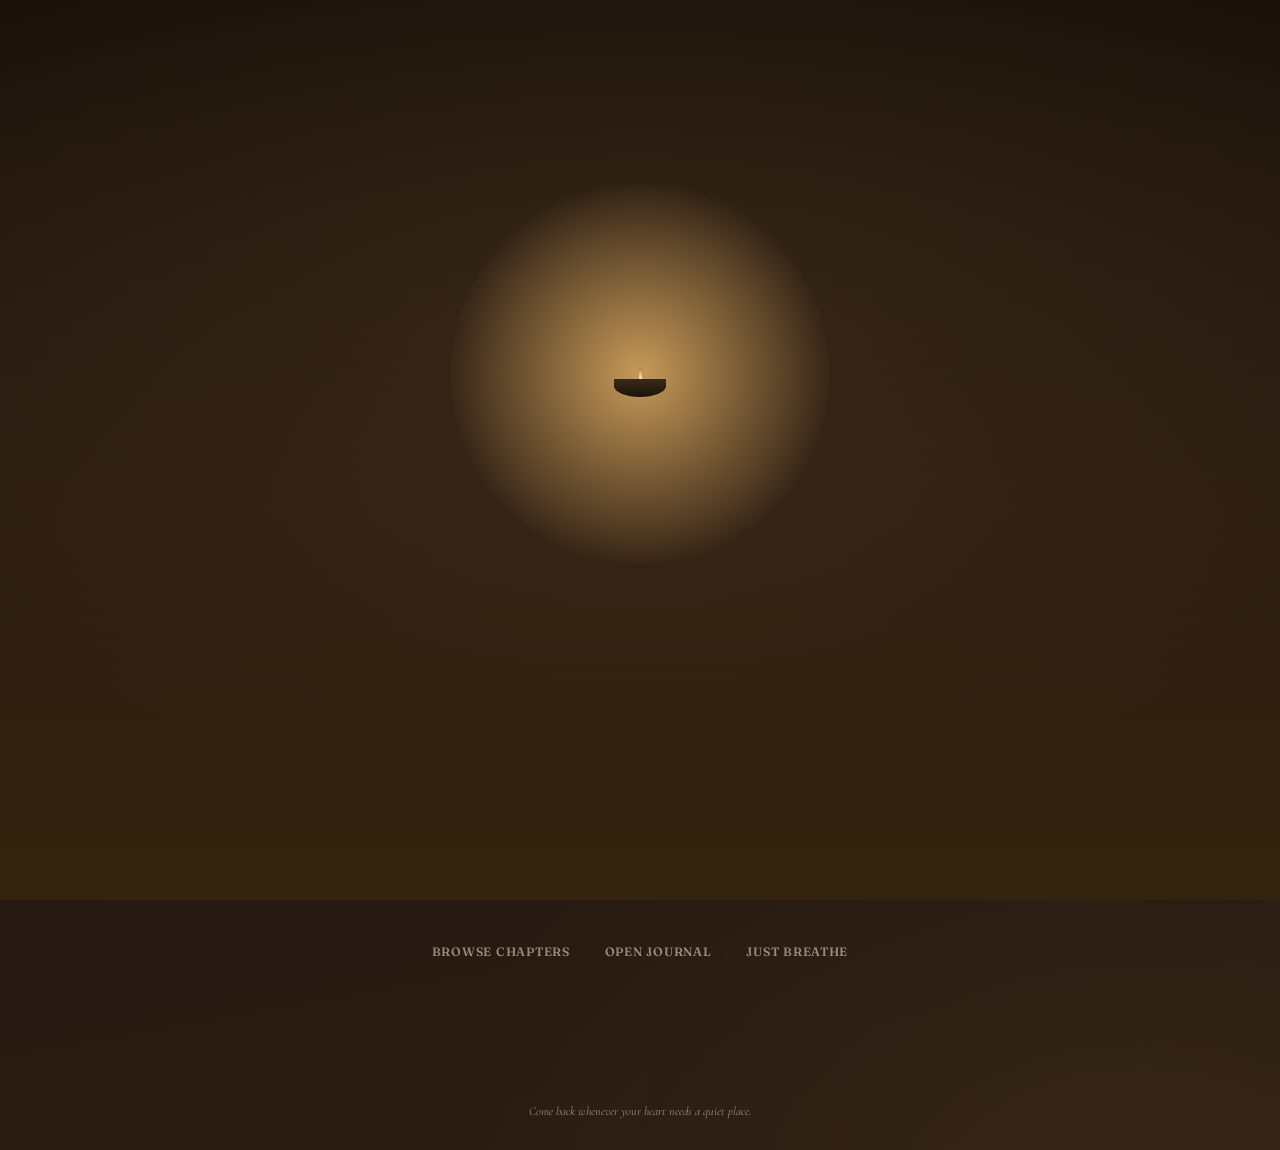
==== commit 69a58c3d: "Add files via upload" ====
--- a/index.html
+++ b/index.html
@@ -3,62 +3,15 @@
 <head>
 <meta charset="UTF-8">
 <meta name="viewport" content="width=device-width, initial-scale=1.0, viewport-fit=cover">
-<script>
-/* Courtyard mobile lock: Chrome Android's Desktop site deliberately changes
-   the User-Agent and forces a wide virtual viewport. Remember that this
-   browser was mobile on the previous load, then restore a phone-sized
-   viewport when Chrome switches to Desktop site. This runs before CSS. */
-(function(){
-  try {
-    var cookie = document.cookie.indexOf('courtyard-mobile-seen=1') !== -1;
-    var ua = navigator.userAgent || '';
-    var mobileUA = /Android|iPhone|iPad|iPod/i.test(ua);
-    if (mobileUA) {
-      document.cookie = 'courtyard-mobile-seen=1; path=/; max-age=31536000; SameSite=Lax';
-    }
-    var standalone = false;
-    try {
-      standalone = !!(window.matchMedia && window.matchMedia('(display-mode: standalone)').matches);
-      standalone = standalone || !!navigator.standalone;
-    } catch(e) {}
-
-    /* Installed Android PWAs are the important special case here. Chrome's
-       Desktop site can spoof the UA and expose a wide CSS viewport, but the
-       standalone window is still a touch-first phone app. Do not depend on
-       screen.width for this case because Desktop site can change that value. */
-    var touchPhone = navigator.maxTouchPoints > 0;
-    var likelyPhone = mobileUA || (touchPhone && Math.min(screen.width || 9999, screen.height || 9999) <= 600);
-    var mobilePWA = standalone && touchPhone;
-    if (likelyPhone || mobilePWA) document.documentElement.classList.add('courtyard-mobile-device');
-
-    /* In Chrome Desktop site, the UA loses its mobile markers and the
-       browser normally forces a ~980px viewport. If we know this origin was
-       previously opened as a mobile device, explicitly restore a viewport
-       based on the device screen width. */
-    if (!mobileUA && cookie) {
-      var w = Math.min(screen.width || 412, screen.height || 736);
-      w = Math.max(320, Math.min(600, Math.round(w)));
-      var vp = document.querySelector('meta[name="viewport"]');
-      if (vp) {
-        vp.setAttribute('content', 'width=' + w + ', initial-scale=1, maximum-scale=1, viewport-fit=cover');
-      } else {
-        vp = document.createElement('meta');
-        vp.name = 'viewport';
-        vp.content = 'width=' + w + ', initial-scale=1, maximum-scale=1, viewport-fit=cover';
-        document.head.appendChild(vp);
-      }
-      document.documentElement.classList.add('courtyard-mobile-device');
-    }
-  } catch(e) {}
-})();
-</script>
 <title>Kanha Ji's Courtyard</title>
 <link rel="preconnect" href="https://fonts.googleapis.com">
-<link href="https://fonts.googleapis.com/css2?family=Cormorant+Garamond:ital,wght@0,400;0,500;0,600;1,400;1,500&family=EB+Garamond:ital,wght@0,400;0,500;0,600;1,400&display=swap" rel="stylesheet">
+<link href="https://fonts.googleapis.com/css2?family=Cormorant+Garamond:ital,wght@0,400;0,500;0,600;1,400;1,500&family=EB+Garamond:ital,wght@0,400;0,500;0,600;1,400&family=Fraunces:opsz,wght@9..144,600;9..144,700&display=swap" rel="stylesheet">
 <link rel="stylesheet" href="styles.css">
+<link rel="stylesheet" href="courtyard-app.css">
 
 <!-- PWA: manifest, icons, and install/theming metadata. See pwa.js and
      service-worker.js — neither touches routing, layout, or app.js. -->
+<script src="courtyard-app.js"></script>
 <link rel="manifest" href="manifest.webmanifest">
 <meta name="theme-color" content="#241811">
 <link rel="icon" href="assets/icons/favicon-32.png" sizes="32x32" type="image/png">
@@ -328,13 +281,35 @@
         </div>
         <div class="setting-row">
           <div>
-            <div class="setting-label">Time of day theme</div>
-            <div class="setting-desc">Choose the light your courtyard sits in</div>
+            <div class="setting-label">Theme</div>
+            <div class="setting-desc">Choose the light and palette your courtyard sits in</div>
           </div>
           <div class="theme-options">
             <button class="theme-dot active" style="background:#3B2A1C" data-theme="dusk" aria-label="Dusk" aria-pressed="true"></button>
             <button class="theme-dot" style="background:#160F0A" data-theme="night" aria-label="Night" aria-pressed="false"></button>
             <button class="theme-dot" style="background:#4A3520" data-theme="dawn" aria-label="Dawn" aria-pressed="false"></button>
+            <button class="theme-dot" style="background:#5B4A24" data-theme="dried-leaves" aria-label="Dried Leaves" aria-pressed="false"></button>
+            <button class="theme-dot" style="background:#8A6239" data-theme="sandalwood" aria-label="Sandalwood" aria-pressed="false"></button>
+            <button class="theme-dot" style="background:#3F4A2E" data-theme="forest-earth" aria-label="Forest Earth" aria-pressed="false"></button>
+            <button class="theme-dot" style="background:#A85332" data-theme="terracotta" aria-label="Terracotta" aria-pressed="false"></button>
+            <button class="theme-dot" style="background:#6A4128" data-theme="monsoon-soil" aria-label="Monsoon Soil" aria-pressed="false"></button>
+          </div>
+        </div>
+        <div class="setting-row">
+          <div>
+            <div class="setting-label">Font size</div>
+            <div class="setting-desc" id="fontSizeDesc">Adjust text size across the whole Courtyard. Currently: Medium</div>
+          </div>
+          <div class="font-size-options" id="fontSizeOptions" role="group" aria-label="Font size">
+            <button class="font-size-dot" data-font-size="very-small" aria-label="Very Small" aria-pressed="false">VS</button>
+            <button class="font-size-dot" data-font-size="small" aria-label="Small" aria-pressed="false">S</button>
+            <button class="font-size-dot active" data-font-size="medium" aria-label="Medium" aria-pressed="true">M</button>
+            <button class="font-size-dot" data-font-size="large" aria-label="Large" aria-pressed="false">L</button>
+            <button class="font-size-dot" data-font-size="very-large" aria-label="Very Large" aria-pressed="false">VL</button>
+            <button class="font-size-dot" data-font-size="extra-large" aria-label="Extra Large" aria-pressed="false">XL</button>
+            <button class="font-size-dot" data-font-size="huge" aria-label="Huge" aria-pressed="false">H</button>
+            <button class="font-size-dot" data-font-size="very-huge" aria-label="Very Huge" aria-pressed="false">VH</button>
+            <button class="font-size-dot" data-font-size="maximum" aria-label="Maximum" aria-pressed="false">MAX</button>
           </div>
         </div>
         <div class="setting-row">
--- a/styles.css
+++ b/styles.css
@@ -16,6 +16,20 @@
     --breeze: 0;
     --jitter: 0;
     --diya-glow: 0.5;
+
+    /* ---------- accessibility: whole-app font scale ----------
+       A single multiplier applied to the root font-size (see the `html`
+       rule below). Everything sized in rem anywhere in this stylesheet
+       scales from this one number — set only via JS (applyFontSize in
+       app.js), never hand-edited per element. 1 = Medium/default. */
+    --font-scale: 1;
+
+    /* ---------- functional navigation/action typeface ----------
+       Used only for interactive wayfinding controls (top nav, quick
+       links, back links, continue/next/prev actions, small settings
+       utility buttons) — never for literary/poetic content, which keeps
+       its existing Cormorant Garamond character untouched. */
+    --font-ui-action: 'Fraunces', 'EB Garamond', Georgia, serif;
   }
   /* ---------- theme variants: same tokens, three different lights ----------
      "Dusk" is the default palette above (no attribute needed). Night and dawn
@@ -33,6 +47,51 @@
     --gold:#E28B4E; --gold-bright:#F6B274; --gold-soft: rgba(226,139,78,0.5);
     --candle:#FFCB8E; --line: rgba(255,244,228,0.18); --line-soft: rgba(255,244,228,0.1);
   }
+
+  /* ---------- earthy solid-color themes ----------
+     Same token set as dusk/night/dawn above — only the values change, so
+     every surface already reading var(--ink)/var(--gold)/etc. repaints
+     automatically. Deliberately flat: each theme also overrides `background`
+     on body directly to a single solid color, replacing the default
+     multi-layer gradient background (see the plain `body{ background:... }`
+     rule) so these five palettes read as pigment/paper/wood, never as a
+     lighting or glow effect. No gradients, blur, glow, or texture anywhere
+     in this block. */
+  body[data-theme="dried-leaves"]{
+    --ink:#2B2013; --ink-deep:#1C1509; --midnight:#4A3B22; --midnight-deep:#332913;
+    --ivory:#EDE2C8; --ivory-dim: rgba(237,226,200,0.82); --ivory-faint: rgba(237,226,200,0.54);
+    --gold:#A9863E; --gold-bright:#D8AE64; --gold-soft: rgba(169,134,62,0.5);
+    --candle:#E0B36B; --line: rgba(237,226,200,0.16); --line-soft: rgba(237,226,200,0.09);
+    background:var(--ink-deep);
+  }
+  body[data-theme="sandalwood"]{
+    --ink:#3A2A1C; --ink-deep:#241708; --midnight:#5C4326; --midnight-deep:#40301C;
+    --ivory:#F5E6C8; --ivory-dim: rgba(245,230,200,0.82); --ivory-faint: rgba(245,230,200,0.54);
+    --gold:#B8875A; --gold-bright:#DDAE78; --gold-soft: rgba(184,135,90,0.5);
+    --candle:#F0BE86; --line: rgba(245,230,200,0.16); --line-soft: rgba(245,230,200,0.09);
+    background:var(--ink-deep);
+  }
+  body[data-theme="forest-earth"]{
+    --ink:#22261C; --ink-deep:#141710; --midnight:#3A4030; --midnight-deep:#282D1F;
+    --ivory:#E6E8D2; --ivory-dim: rgba(230,232,210,0.82); --ivory-faint: rgba(230,232,210,0.54);
+    --gold:#7C8A4E; --gold-bright:#A3B36C; --gold-soft: rgba(124,138,78,0.5);
+    --candle:#B7C47E; --line: rgba(230,232,210,0.16); --line-soft: rgba(230,232,210,0.09);
+    background:var(--ink-deep);
+  }
+  body[data-theme="terracotta"]{
+    --ink:#3D2317; --ink-deep:#251105; --midnight:#5E3524; --midnight-deep:#432619;
+    --ivory:#F7E4D2; --ivory-dim: rgba(247,228,210,0.82); --ivory-faint: rgba(247,228,210,0.54);
+    --gold:#C1613A; --gold-bright:#E08654; --gold-soft: rgba(193,97,58,0.5);
+    --candle:#EC9A66; --line: rgba(247,228,210,0.16); --line-soft: rgba(247,228,210,0.09);
+    background:var(--ink-deep);
+  }
+  body[data-theme="monsoon-soil"]{
+    --ink:#241C16; --ink-deep:#140F0A; --midnight:#3B2E22; --midnight-deep:#2A2018;
+    --ivory:#E6DECF; --ivory-dim: rgba(230,222,207,0.82); --ivory-faint: rgba(230,222,207,0.54);
+    --gold:#8B7355; --gold-bright:#AE9673; --gold-soft: rgba(139,115,85,0.5);
+    --candle:#C2A97F; --line: rgba(230,222,207,0.16); --line-soft: rgba(230,222,207,0.09);
+    background:var(--ink-deep);
+  }
   *{box-sizing:border-box;}
   html{
     scroll-behavior:smooth;
@@ -42,6 +101,14 @@
        fixed decorative layers below can outrun for a frame. Setting this
        explicitly removes any dependency on propagation timing. */
     background-color:var(--ink-deep);
+    /* ---------- accessibility: whole-app font scale ----------
+       Every font-size elsewhere in this file is in rem (or clamp()/calc()
+       built from rem), so multiplying the root's own font-size is the one
+       change that resizes headings, paragraphs, nav, buttons, cards, and
+       verse text together, in proportion, everywhere at once. 100% keeps
+       browser/OS zoom and accessibility settings working exactly as before
+       when --font-scale is 1 (Medium, the default). */
+    font-size:calc(100% * var(--font-scale, 1));
   }
   body{
     margin:0;
@@ -53,7 +120,7 @@
     color:var(--ivory);
     font-family:'EB Garamond', Georgia, serif;
     font-weight:400;
-    font-size:18.5px;
+    font-size:1.15625rem; /* 18.5px at the default 16px root — now scales with --font-scale */
     overflow-x:hidden;
     /* Prevents iOS/Android rubber-band overscroll from momentarily
        revealing the area beyond the document — the other half of the
@@ -465,7 +532,7 @@
   nav{ display:flex; align-items:center; flex-wrap:wrap; justify-content:center; gap:22px; }
   nav button{
     background:none; border:none; color:var(--ivory-dim);
-    font-family:'EB Garamond', serif; font-size:0.72rem; letter-spacing:0.14em; text-transform:uppercase;
+    font-family:var(--font-ui-action); font-weight:600; font-size:0.72rem; letter-spacing:0.08em; text-transform:uppercase;
     padding:6px 2px; cursor:pointer; position:relative; transition:color 0.35s var(--ease);
   }
   nav button:hover{ color:var(--ivory); }
@@ -511,7 +578,8 @@
   .quick-links{ display:flex; flex-wrap:wrap; justify-content:center; align-items:center; gap:16px; max-width:760px; margin:70px auto 0; padding:0 24px 110px; }
   .quick-links button{
     background:none; border:none; color:var(--ivory-faint);
-    font-size:0.76rem; letter-spacing:0.08em; text-transform:uppercase; cursor:pointer;
+    font-family:var(--font-ui-action); font-weight:600;
+    font-size:0.76rem; letter-spacing:0.06em; text-transform:uppercase; cursor:pointer;
     padding:2px 0; border-bottom:1px solid transparent; transition:all 0.3s var(--ease);
   }
   .quick-links button:hover{ color:var(--gold-bright); border-color:var(--gold-soft); }
@@ -537,7 +605,8 @@
   .continue-btn{
     background:transparent; color:var(--ivory-dim); border:1px solid var(--line);
     padding:9px 18px; border-radius:0; cursor:pointer;
-    font-size:0.75rem; letter-spacing:0.08em; text-transform:uppercase;
+    font-family:var(--font-ui-action); font-weight:600;
+    font-size:0.75rem; letter-spacing:0.06em; text-transform:uppercase;
     transition:all 0.3s var(--ease);
   }
   .continue-btn:hover, .continue-btn:focus-visible{ border-color:var(--gold-soft); color:var(--gold-bright); }
@@ -629,7 +698,8 @@
   .back-link{
     border:1px solid var(--line); background:transparent; color:var(--ivory-dim);
     padding:9px 18px; border-radius:0; cursor:pointer; margin-bottom:32px;
-    font-size:0.75rem; letter-spacing:0.08em; text-transform:uppercase; transition:all 0.3s var(--ease);
+    font-family:var(--font-ui-action); font-weight:600;
+    font-size:0.75rem; letter-spacing:0.06em; text-transform:uppercase; transition:all 0.3s var(--ease);
   }
   .back-link:hover{ border-color:var(--gold-soft); color:var(--gold-bright); }
 
@@ -644,6 +714,10 @@
   .chapter-title{ display:block; font-family:'Cormorant Garamond', serif; font-size:1.12rem; font-style:italic; color:var(--ivory); }
   .chapter-sub{ display:block; font-size:0.82rem; color:var(--ivory-faint); margin-top:3px; }
   .chapter-count{ font-size:0.76rem; color:var(--ivory-faint); letter-spacing:0.04em; white-space:nowrap; }
+  /* At the larger accessibility font-size levels, readability wins over
+     keeping this row on one line — let it wrap instead of overflowing. */
+  html.font-scale-expanded .chapter-row{ flex-wrap:wrap; row-gap:6px; }
+  html.font-scale-expanded .chapter-count{ white-space:normal; margin-left:0; }
 
   /* ---------- search ---------- */
   .search-bar{ margin-bottom:36px; }
@@ -691,9 +765,32 @@
   .switch::after{ content:''; position:absolute; top:2px; left:2px; width:14px; height:14px; border-radius:0; background:var(--ivory-faint); transition:transform 0.3s var(--ease), background 0.3s var(--ease); }
   .switch.on::after{ transform:translateX(17px); background:var(--gold); }
 
-  .theme-options{ display:flex; gap:12px; }
-  .theme-dot{ width:22px; height:22px; border-radius:50%; cursor:pointer; border:1px solid var(--line); }
+  /* These four share the same small uppercase "action" language as nav/
+     quick-links/continue-btn above (they set their own size/spacing/border
+     inline in index.html) — only the typeface needs to change here. */
+  #replayWelcomeBtn, #clearDataBtn, #exportJournalBtn, #importJournalBtn{
+    font-family:var(--font-ui-action); font-weight:600; letter-spacing:0.06em;
+  }
+
+  .theme-options{ display:flex; flex-wrap:wrap; gap:12px; justify-content:flex-end; max-width:260px; }
+  .theme-dot{ width:22px; height:22px; border-radius:50%; cursor:pointer; border:1px solid var(--line); flex:0 0 auto; }
   .theme-dot.active{ border-color:var(--ivory); box-shadow:0 0 0 3px rgba(241,227,198,0.08); }
+
+  /* ---------- font size (accessibility) ---------- */
+  .font-size-options{ display:flex; flex-wrap:wrap; gap:8px; justify-content:flex-end; max-width:230px; }
+  .font-size-dot{
+    flex:0 0 auto; min-width:34px; height:30px; padding:0 8px;
+    background:transparent; color:var(--ivory-dim); border:1px solid var(--line); border-radius:0;
+    font-family:var(--font-ui-action); font-weight:600; font-size:0.68rem; letter-spacing:0.02em;
+    cursor:pointer; transition:all 0.3s var(--ease);
+  }
+  .font-size-dot:hover, .font-size-dot:focus-visible{ border-color:var(--gold-soft); color:var(--gold-bright); }
+  .font-size-dot.active{ border-color:var(--gold); color:var(--gold-bright); background:rgba(192,138,62,0.09); }
+  /* Give the row room to stack (label above, 9 buttons below) instead of
+     squeezing on narrow screens — the label/description keep their normal
+     width, only this particular control wraps onto its own line. */
+  .setting-row:has(.font-size-options){ flex-wrap:wrap; row-gap:14px; }
+  .setting-row:has(.font-size-options) .font-size-options{ width:100%; max-width:100%; justify-content:flex-start; }
 
   /* ---------- meditation ---------- */
   .breath-circle{
@@ -914,7 +1011,7 @@
    A narrow, touch-first viewport is still a phone interaction environment,
    so keep the Courtyard's mobile layout there. Real desktop windows remain
    unaffected. */
-@media (max-width: 720px), (pointer: coarse) and (hover: none) and (min-width: 721px) and (max-width: 1100px){
+@media (max-width: 720px), (pointer: coarse) and (hover: none) and (min-width: 721px) and (max-width: 1100px), (display-mode: standalone){
 
   html{
     width:100%;
@@ -930,7 +1027,7 @@
     min-width:0;
     min-height:100dvh;
     height:auto;
-    font-size:17px;
+    font-size:1.0625rem; /* 17px at the default 16px root — now scales with --font-scale */
     overflow-x:hidden;
     overflow-y:visible;
     -webkit-text-size-adjust:100%;
@@ -986,7 +1083,7 @@
     min-height:38px;
     padding:9px 2px 8px;
     font-size:0.68rem;
-    letter-spacing:0.11em;
+    letter-spacing:0.05em;
     white-space:nowrap;
   }
 
@@ -1296,6 +1393,18 @@
   }
 }
 
+/* Installed PWA: the app is mobile-only. This media feature is independent
+   of Chrome's Desktop-site viewport choice, so the app keeps the Courtyard
+   mobile layout even when Chrome reports a desktop viewport. */
+@media (display-mode: standalone){
+  html, body{
+    width:100%;
+    min-width:0;
+    max-width:100%;
+    overflow-x:hidden;
+  }
+}
+
 /* Extra-narrow phones only: no layout redesign, just tighter edges. */
 @media (max-width: 380px){
   .section-shell{
@@ -1377,7 +1486,7 @@
 html.courtyard-mobile-device nav::-webkit-scrollbar{display:none;}
 html.courtyard-mobile-device nav button{
   flex:0 0 auto; min-height:38px; padding:9px 2px 8px;
-  font-size:.68rem; letter-spacing:.11em; white-space:nowrap;
+  font-size:.68rem; letter-spacing:.05em; white-space:nowrap;
 }
 html.courtyard-mobile-device main{width:100%; min-height:calc(100dvh - 58px);}
 html.courtyard-mobile-device .hero{width:100%; max-width:600px; padding:72px 18px 16px;}
--- a/courtyard-app.css
+++ b/courtyard-app.css
@@ -0,0 +1,135 @@
+/*
+  Kanha Ji's Courtyard — installed-app presentation layer
+  =========================================================
+  Everything in this file is scoped under html.courtyard-app-mode, a class
+  that courtyard-app.js only ever adds when the page was launched with the
+  explicit ?app=1 flag (the installed PWA's start_url). The normal website,
+  opened at the plain URL, never gets this class and is completely
+  untouched by anything below.
+
+  WHY THIS FILE EXISTS: Chrome can carry a per-origin "Desktop site"
+  preference into the installed, standalone-display PWA. When that happens,
+  Chrome uses a wide (~980px) layout viewport instead of the real device
+  width, so styles.css's own max-width:720px / max-width:360px media
+  queries silently stop matching and the app renders a squeezed desktop
+  layout inside a phone window. courtyard-app.js re-asserts the viewport
+  meta tag at runtime to fix the layout viewport itself where it can — but
+  this file exists as the actual guarantee: every rule needed for a stable
+  phone layout is applied unconditionally here (not gated behind a
+  max-width query), so the installed app looks and behaves the same
+  regardless of what width Chrome happens to be reporting.
+
+  This is a presentation layer only. No colors, typography, content,
+  decorative elements, or navigation structure are changed — only the
+  layout rules already proven out by styles.css's own mobile media
+  queries, now applied unconditionally for app mode, plus width/overflow
+  guards and safe-area padding for the notch/gesture-bar case.
+*/
+
+/* ---------- hard width guard ----------
+   Whatever layout-viewport width Chrome is reporting, never let the
+   installed app's content exceed the real device width or scroll
+   sideways. */
+html.courtyard-app-mode{
+  max-width:100vw;
+  overflow-x:hidden;
+}
+html.courtyard-app-mode body{
+  max-width:100vw;
+  width:100%;
+  overflow-x:hidden;
+}
+
+/* ---------- phone-first layout rules ----------
+   Same declarations as styles.css's @media (max-width:720px) block,
+   applied unconditionally in app mode instead of behind a width check
+   that a desktop-site viewport can defeat. */
+html.courtyard-app-mode nav{
+  justify-content:flex-start;
+  overflow-x:auto;
+  gap:16px;
+  -webkit-overflow-scrolling:touch;
+}
+html.courtyard-app-mode nav button{
+  font-size:0.66rem;
+  padding:10px 4px;
+}
+html.courtyard-app-mode .brand span.brand-text{ display:none; }
+html.courtyard-app-mode .section-shell{ padding:44px 20px 70px; }
+html.courtyard-app-mode #banyan{ opacity:0.15; width:150px; }
+html.courtyard-app-mode .emotion-item{ padding:20px 6px; font-size:1.22rem; }
+html.courtyard-app-mode .quick-links{ gap:20px; }
+html.courtyard-app-mode .quick-links button{ padding:8px 2px; }
+html.courtyard-app-mode #soundToggle{ width:38px; height:38px; }
+html.courtyard-app-mode #soundPanel button{ padding:14px 18px; font-size:0.95rem; }
+html.courtyard-app-mode .switch{ width:46px; height:27px; }
+html.courtyard-app-mode .switch::after{ width:19px; height:19px; }
+html.courtyard-app-mode .switch.on::after{ transform:translateX(19px); }
+html.courtyard-app-mode .theme-dot{ width:28px; height:28px; }
+html.courtyard-app-mode .setting-row{ padding:24px 0; gap:14px; }
+html.courtyard-app-mode .chapter-row{ padding:22px 4px; }
+html.courtyard-app-mode .back-link{ padding:12px 20px; }
+html.courtyard-app-mode #krishna-corner{
+  transform:scale(0.82);
+  transform-origin:bottom right;
+  bottom:14px;
+  right:14px;
+}
+
+/* Same intent as styles.css's own hero/header padding, just re-asserted
+   so it can't be overridden by a wide reported viewport shrinking the
+   effective touch/reading area proportionally instead of absolutely. */
+html.courtyard-app-mode header{
+  padding-left:20px;
+  padding-right:20px;
+  flex-wrap:wrap;
+  row-gap:10px;
+}
+
+/* ---------- extra-narrow phones ----------
+   Same as styles.css's @media (max-width:360px) block. Kept as an actual
+   media query (rather than unconditional) because this one is genuinely
+   about real device width, not about the desktop-site viewport bug — once
+   the width guard above is in effect, a narrow phone reports its real
+   width and this can safely layer on top. */
+@media (max-width: 360px){
+  html.courtyard-app-mode .section-shell{ padding:36px 16px 64px; }
+  html.courtyard-app-mode .hero{ padding:96px 16px 16px; }
+  html.courtyard-app-mode .emotion-list{ padding:0 16px; }
+  html.courtyard-app-mode #soundPanel{ min-width:168px; }
+  html.courtyard-app-mode nav{ gap:12px; }
+}
+
+/* ---------- safe-area support ----------
+   The manifest/meta already declare viewport-fit=cover; in standalone
+   display (no browser chrome) that means fixed/sticky edge elements can
+   sit under a status bar or gesture bar unless they claim the inset
+   themselves. The normal website, running inside browser chrome, never
+   needs this, so it's kept inside app mode only. */
+html.courtyard-app-mode header{
+  padding-top:calc(20px + env(safe-area-inset-top, 0px));
+}
+html.courtyard-app-mode footer{
+  padding-bottom:calc(32px + env(safe-area-inset-bottom, 0px));
+}
+html.courtyard-app-mode #soundControl{
+  left:calc(24px + env(safe-area-inset-left, 0px));
+  bottom:calc(26px + env(safe-area-inset-bottom, 0px));
+}
+html.courtyard-app-mode .pwa-banner{
+  bottom:calc(18px + env(safe-area-inset-bottom, 0px));
+}
+
+/* ---------- portrait-first ----------
+   The manifest already locks orientation:portrait for the installed app;
+   this is just a belt-and-suspenders layout guard in case a device ever
+   presents a landscape viewport anyway (e.g. a foldable), so the app
+   never stretches into a desktop-feeling wide layout. */
+@media (orientation: landscape){
+  html.courtyard-app-mode .hero,
+  html.courtyard-app-mode .section-shell{
+    max-width:520px;
+    margin-left:auto;
+    margin-right:auto;
+  }
+}
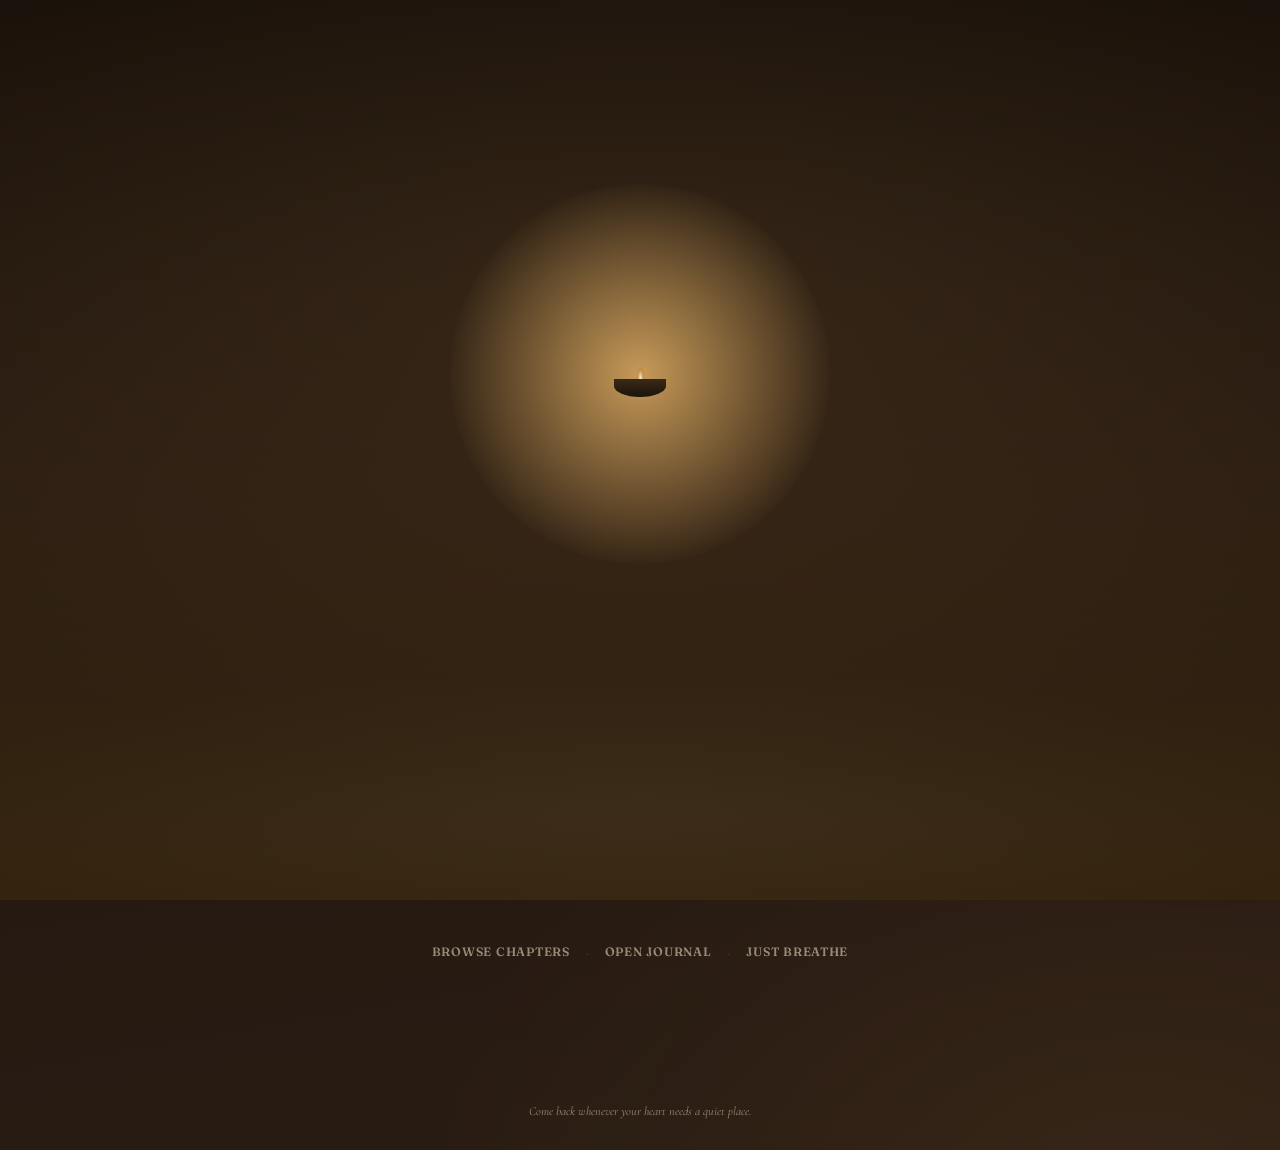
==== commit 69deb426: "Add files via upload" ====
--- a/styles.css
+++ b/styles.css
@@ -777,20 +777,67 @@
   .theme-dot.active{ border-color:var(--ivory); box-shadow:0 0 0 3px rgba(241,227,198,0.08); }
 
   /* ---------- font size (accessibility) ---------- */
-  .font-size-options{ display:flex; flex-wrap:wrap; gap:8px; justify-content:flex-end; max-width:230px; }
-  .font-size-dot{
-    flex:0 0 auto; min-width:34px; height:30px; padding:0 8px;
+  /* Stepper: −, the current level, +. All 9 original buttons (and their
+     data-font-size, aria-label, click handler, active-class toggling and
+     Storage persistence in app.js) are completely unchanged — this only
+     changes which ones are visible. The 9 buttons sit in the DOM in level
+     order, so the element immediately before .active is always exactly
+     one level down, and the one immediately after is always exactly one
+     level up. Showing just those two, relabelled to − / + via ::after
+     (their real text — "S", "VL", etc. — is zeroed out, not removed; a
+     screen reader still gets the button's own aria-label, e.g. "Small"),
+     plus .active itself as the plain current-level display, gives the
+     stepper with zero JS changes. Fixed grid columns keep all three slots
+     in the same place at every level, so nothing shifts as you step
+     through, and at the two ends (Very Small / Maximum) the missing side
+     has no matching element, so that arrow simply isn't there — that's
+     the "disabled" state satisfied by absence rather than a greyed box. */
+  .font-size-options{
+    display:grid; grid-template-columns:2.5rem 1fr 2.5rem; align-items:center;
+    justify-items:center; gap:0.875rem; width:100%; max-width:100%; min-height:2.5rem;
+  }
+  .font-size-dot{ display:none; }
+
+  /* current level — plain text, no box, the italic serif used for labels
+     elsewhere in Settings */
+  .font-size-dot.active{
+    grid-column:2; display:flex; align-items:center; justify-content:center;
+    width:auto; height:auto; padding:0; border:none; background:none;
+    font-family:'Cormorant Garamond',serif; font-style:italic; font-weight:600;
+    font-size:1.5rem; letter-spacing:0; color:var(--gold-bright); cursor:default;
+  }
+
+  /* − : one level down from current */
+  .font-size-dot:has(+ .font-size-dot.active){
+    grid-column:1; display:flex; align-items:center; justify-content:center;
+    width:2.5rem; height:2.5rem; padding:0; box-sizing:border-box; font-size:0;
     background:transparent; color:var(--ivory-dim); border:1px solid var(--line); border-radius:0;
-    font-family:var(--font-ui-action); font-weight:600; font-size:0.68rem; letter-spacing:0.02em;
     cursor:pointer; transition:all 0.3s var(--ease);
   }
-  .font-size-dot:hover, .font-size-dot:focus-visible{ border-color:var(--gold-soft); color:var(--gold-bright); }
-  .font-size-dot.active{ border-color:var(--gold); color:var(--gold-bright); background:rgba(192,138,62,0.09); }
-  /* Give the row room to stack (label above, 9 buttons below) instead of
+  .font-size-dot:has(+ .font-size-dot.active)::after{
+    content:'\2212'; font-family:var(--font-ui-action); font-size:1.2rem; line-height:1;
+  }
+  .font-size-dot:has(+ .font-size-dot.active):hover,
+  .font-size-dot:has(+ .font-size-dot.active):focus-visible{ border-color:var(--gold-soft); color:var(--gold-bright); }
+
+  /* + : one level up from current */
+  .font-size-dot.active + .font-size-dot{
+    grid-column:3; display:flex; align-items:center; justify-content:center;
+    width:2.5rem; height:2.5rem; padding:0; box-sizing:border-box; font-size:0;
+    background:transparent; color:var(--ivory-dim); border:1px solid var(--line); border-radius:0;
+    cursor:pointer; transition:all 0.3s var(--ease);
+  }
+  .font-size-dot.active + .font-size-dot::after{
+    content:'+'; font-family:var(--font-ui-action); font-size:1.2rem; line-height:1;
+  }
+  .font-size-dot.active + .font-size-dot:hover,
+  .font-size-dot.active + .font-size-dot:focus-visible{ border-color:var(--gold-soft); color:var(--gold-bright); }
+
+  /* Give the row room to stack (label above, stepper below) instead of
      squeezing on narrow screens — the label/description keep their normal
      width, only this particular control wraps onto its own line. */
   .setting-row:has(.font-size-options){ flex-wrap:wrap; row-gap:14px; }
-  .setting-row:has(.font-size-options) .font-size-options{ width:100%; max-width:100%; justify-content:flex-start; }
+  .setting-row:has(.font-size-options) .font-size-options{ width:100%; max-width:16rem; margin:0 auto; }
 
   /* ---------- meditation ---------- */
   .breath-circle{
--- a/courtyard-app.css
+++ b/courtyard-app.css
@@ -45,10 +45,17 @@
    applied unconditionally in app mode instead of behind a width check
    that a desktop-site viewport can defeat. */
 html.courtyard-app-mode nav{
-  justify-content:flex-start;
-  overflow-x:auto;
-  gap:16px;
-  -webkit-overflow-scrolling:touch;
+  /* All 9 sections visible at once, no horizontal scroll: styles.css's own
+     mobile nav rule sets flex-wrap:nowrap + overflow-x:auto for this exact
+     selector (that's the scrollable row being reported); this override
+     wins on specificity and turns it into wrapped, centered rows instead.
+     Nothing else about the buttons — order, click handlers, active state —
+     changes. */
+  flex-wrap:wrap;
+  justify-content:center;
+  overflow-x:hidden;
+  row-gap:10px;
+  column-gap:16px;
 }
 html.courtyard-app-mode nav button{
   font-size:0.66rem;
@@ -133,3 +140,185 @@
     margin-right:auto;
   }
 }
+
+/* ============================================================
+   PHASE 2 — Chrome "Desktop site" viewport compensation
+   ============================================================
+   Phase 1's diagnostic (courtyard-diagnostics.js) proved two separate
+   facts about the installed PWA:
+
+     1. display-mode: standalone is reliably YES, on its own, regardless
+        of Desktop Site.
+     2. When Chrome's per-origin "Desktop site" toggle is ON, the
+        installed app still reports standalone, but window.innerWidth
+        (and visualViewport.width, which matches it exactly) jumps from
+        ~411 to ~980 while screen.width stays ~412. Chrome is rendering
+        a 980-CSS-px-wide page onto the same ~412px-wide physical
+        screen — the whole page renders at roughly screen.width /
+        innerWidth scale, uniformly.
+
+   Everything above this block (and the equivalent mobile-safety rules in
+   styles.css, which already activate here too via `@media (display-mode:
+   standalone)`) is sized in rem/px tuned for a ~400px viewport. Under a
+   980px viewport those numbers don't change, so the rendered result
+   shrinks by that same ratio — that's the "desktop-scaled" look. Chrome
+   gives page code no way to turn Desktop Site off, so this compensates
+   at the layout level instead, per the project's standing rule against
+   zoom/transform/scale hacks (those were tried before and were
+   unreliable): real CSS sizing, scaled by the measured ratio, not zoom
+   or transform.
+
+   courtyard-app.js measures the actual mismatch (innerWidth /
+   screen.width — never a hardcoded 412) and, only when it crosses a real
+   threshold, sets on <html>:
+     - class "courtyard-viewport-wide"
+     - the custom property --courtyard-viewport-scale, equal to the
+       measured ratio (sanity-clamped to 1–3)
+
+   Scaling every size below by that same ratio is mathematically exact:
+   it reproduces the identical physical result as the already-correct
+   ~411px case, just expressed in bigger CSS px to match the wider
+   viewport Chrome is reporting — not a redesign, the same design at a
+   different number.
+
+   Everything below is scoped to .courtyard-app-mode.courtyard-viewport-wide,
+   so:
+     - the already-correct ~411px standalone case (Desktop Site OFF)
+       never gets this class and is completely untouched
+     - the normal Chrome website never gets courtyard-app-mode at all
+       and is completely untouched
+*/
+
+/* Root font-size drives every rem-based size in the app (see styles.css's
+   own --font-scale system just above, which this multiplies rather than
+   replaces — a person's chosen text-size preference, and the 9+ font-size
+   levels, keep working exactly as before, just scaled again on top). This
+   alone fixes the bulk of "everything is tiny", since nearly all type in
+   the mobile safety layer is set in rem. */
+html.courtyard-app-mode.courtyard-viewport-wide{
+  font-size:calc(100% * var(--font-scale, 1) * var(--courtyard-viewport-scale, 1));
+}
+
+/* This file's own fixed-px overrides (declared above) don't scale with
+   root font-size, so they're re-declared here multiplied by the same
+   measured ratio — spacing and touch targets stay proportionate to the
+   now-larger text instead of looking cramped next to it. */
+html.courtyard-app-mode.courtyard-viewport-wide nav{
+  gap:calc(16px * var(--courtyard-viewport-scale, 1));
+}
+html.courtyard-app-mode.courtyard-viewport-wide nav button{
+  padding:calc(10px * var(--courtyard-viewport-scale, 1)) calc(4px * var(--courtyard-viewport-scale, 1));
+}
+html.courtyard-app-mode.courtyard-viewport-wide .section-shell{
+  padding:calc(44px * var(--courtyard-viewport-scale, 1)) calc(20px * var(--courtyard-viewport-scale, 1)) calc(70px * var(--courtyard-viewport-scale, 1));
+}
+html.courtyard-app-mode.courtyard-viewport-wide #banyan{
+  width:calc(150px * var(--courtyard-viewport-scale, 1));
+}
+html.courtyard-app-mode.courtyard-viewport-wide .emotion-item{
+  padding:calc(20px * var(--courtyard-viewport-scale, 1)) calc(6px * var(--courtyard-viewport-scale, 1));
+}
+html.courtyard-app-mode.courtyard-viewport-wide .quick-links{
+  gap:calc(20px * var(--courtyard-viewport-scale, 1));
+}
+html.courtyard-app-mode.courtyard-viewport-wide .quick-links button{
+  padding:calc(8px * var(--courtyard-viewport-scale, 1)) calc(2px * var(--courtyard-viewport-scale, 1));
+}
+html.courtyard-app-mode.courtyard-viewport-wide #soundToggle{
+  width:calc(38px * var(--courtyard-viewport-scale, 1));
+  height:calc(38px * var(--courtyard-viewport-scale, 1));
+}
+html.courtyard-app-mode.courtyard-viewport-wide #soundPanel button{
+  padding:calc(14px * var(--courtyard-viewport-scale, 1)) calc(18px * var(--courtyard-viewport-scale, 1));
+}
+html.courtyard-app-mode.courtyard-viewport-wide .switch{
+  width:calc(46px * var(--courtyard-viewport-scale, 1));
+  height:calc(27px * var(--courtyard-viewport-scale, 1));
+}
+html.courtyard-app-mode.courtyard-viewport-wide .switch::after{
+  width:calc(19px * var(--courtyard-viewport-scale, 1));
+  height:calc(19px * var(--courtyard-viewport-scale, 1));
+}
+html.courtyard-app-mode.courtyard-viewport-wide .switch.on::after{
+  transform:translateX(calc(19px * var(--courtyard-viewport-scale, 1)));
+}
+html.courtyard-app-mode.courtyard-viewport-wide .theme-dot{
+  width:calc(28px * var(--courtyard-viewport-scale, 1));
+  height:calc(28px * var(--courtyard-viewport-scale, 1));
+}
+html.courtyard-app-mode.courtyard-viewport-wide .setting-row{
+  padding:calc(24px * var(--courtyard-viewport-scale, 1)) 0;
+  gap:calc(14px * var(--courtyard-viewport-scale, 1));
+}
+html.courtyard-app-mode.courtyard-viewport-wide .chapter-row{
+  padding:calc(22px * var(--courtyard-viewport-scale, 1)) calc(4px * var(--courtyard-viewport-scale, 1));
+}
+html.courtyard-app-mode.courtyard-viewport-wide .back-link{
+  padding:calc(12px * var(--courtyard-viewport-scale, 1)) calc(20px * var(--courtyard-viewport-scale, 1));
+}
+html.courtyard-app-mode.courtyard-viewport-wide #krishna-corner{
+  bottom:calc(14px * var(--courtyard-viewport-scale, 1));
+  right:calc(14px * var(--courtyard-viewport-scale, 1));
+}
+html.courtyard-app-mode.courtyard-viewport-wide header{
+  padding-left:calc(20px * var(--courtyard-viewport-scale, 1));
+  padding-right:calc(20px * var(--courtyard-viewport-scale, 1));
+  padding-top:calc(20px * var(--courtyard-viewport-scale, 1) + env(safe-area-inset-top, 0px));
+}
+html.courtyard-app-mode.courtyard-viewport-wide footer{
+  padding-bottom:calc(32px * var(--courtyard-viewport-scale, 1) + env(safe-area-inset-bottom, 0px));
+}
+html.courtyard-app-mode.courtyard-viewport-wide #soundControl{
+  left:calc(24px * var(--courtyard-viewport-scale, 1) + env(safe-area-inset-left, 0px));
+  bottom:calc(26px * var(--courtyard-viewport-scale, 1) + env(safe-area-inset-bottom, 0px));
+}
+html.courtyard-app-mode.courtyard-viewport-wide .pwa-banner{
+  bottom:calc(18px * var(--courtyard-viewport-scale, 1) + env(safe-area-inset-bottom, 0px));
+}
+
+/* ---------- the same principle, applied to the highest-traffic reading
+   screens' own px sizing in styles.css's mobile-safety layer ----------
+   Same reasoning as above: scale, don't remove. A max-width scaled by
+   the same ratio as the font keeps the same character-count-per-line as
+   the correct ~411px layout — no "skinny column with dead margins" and
+   no arbitrarily long, hard-to-read lines either. */
+html.courtyard-app-mode.courtyard-viewport-wide .hero{
+  max-width:calc(600px * var(--courtyard-viewport-scale, 1));
+  padding:calc(72px * var(--courtyard-viewport-scale, 1)) calc(18px * var(--courtyard-viewport-scale, 1)) calc(16px * var(--courtyard-viewport-scale, 1));
+}
+html.courtyard-app-mode.courtyard-viewport-wide .hero p{
+  max-width:calc(430px * var(--courtyard-viewport-scale, 1));
+}
+html.courtyard-app-mode.courtyard-viewport-wide .emotion-list{
+  max-width:calc(440px * var(--courtyard-viewport-scale, 1));
+  padding:0 calc(18px * var(--courtyard-viewport-scale, 1));
+}
+html.courtyard-app-mode.courtyard-viewport-wide .card{
+  padding:calc(20px * var(--courtyard-viewport-scale, 1)) calc(18px * var(--courtyard-viewport-scale, 1));
+}
+html.courtyard-app-mode.courtyard-viewport-wide .continue-card{
+  padding:calc(22px * var(--courtyard-viewport-scale, 1)) calc(18px * var(--courtyard-viewport-scale, 1));
+}
+html.courtyard-app-mode.courtyard-viewport-wide .verse-section{
+  padding:calc(27px * var(--courtyard-viewport-scale, 1)) 0;
+}
+html.courtyard-app-mode.courtyard-viewport-wide .stat-card{
+  padding:calc(26px * var(--courtyard-viewport-scale, 1)) calc(8px * var(--courtyard-viewport-scale, 1));
+}
+html.courtyard-app-mode.courtyard-viewport-wide #soundPanel{
+  width:calc(210px * var(--courtyard-viewport-scale, 1));
+}
+html.courtyard-app-mode.courtyard-viewport-wide textarea.journal-input{
+  padding:calc(15px * var(--courtyard-viewport-scale, 1));
+}
+
+/* Portrait-first landscape guard (declared above) already caps at 520px
+   for a genuine landscape phone; under a Desktop-site-forced wide
+   viewport that same guard should scale too, for the same reason as
+   everything else in this block. */
+@media (orientation: landscape){
+  html.courtyard-app-mode.courtyard-viewport-wide .hero,
+  html.courtyard-app-mode.courtyard-viewport-wide .section-shell{
+    max-width:calc(520px * var(--courtyard-viewport-scale, 1));
+  }
+}
